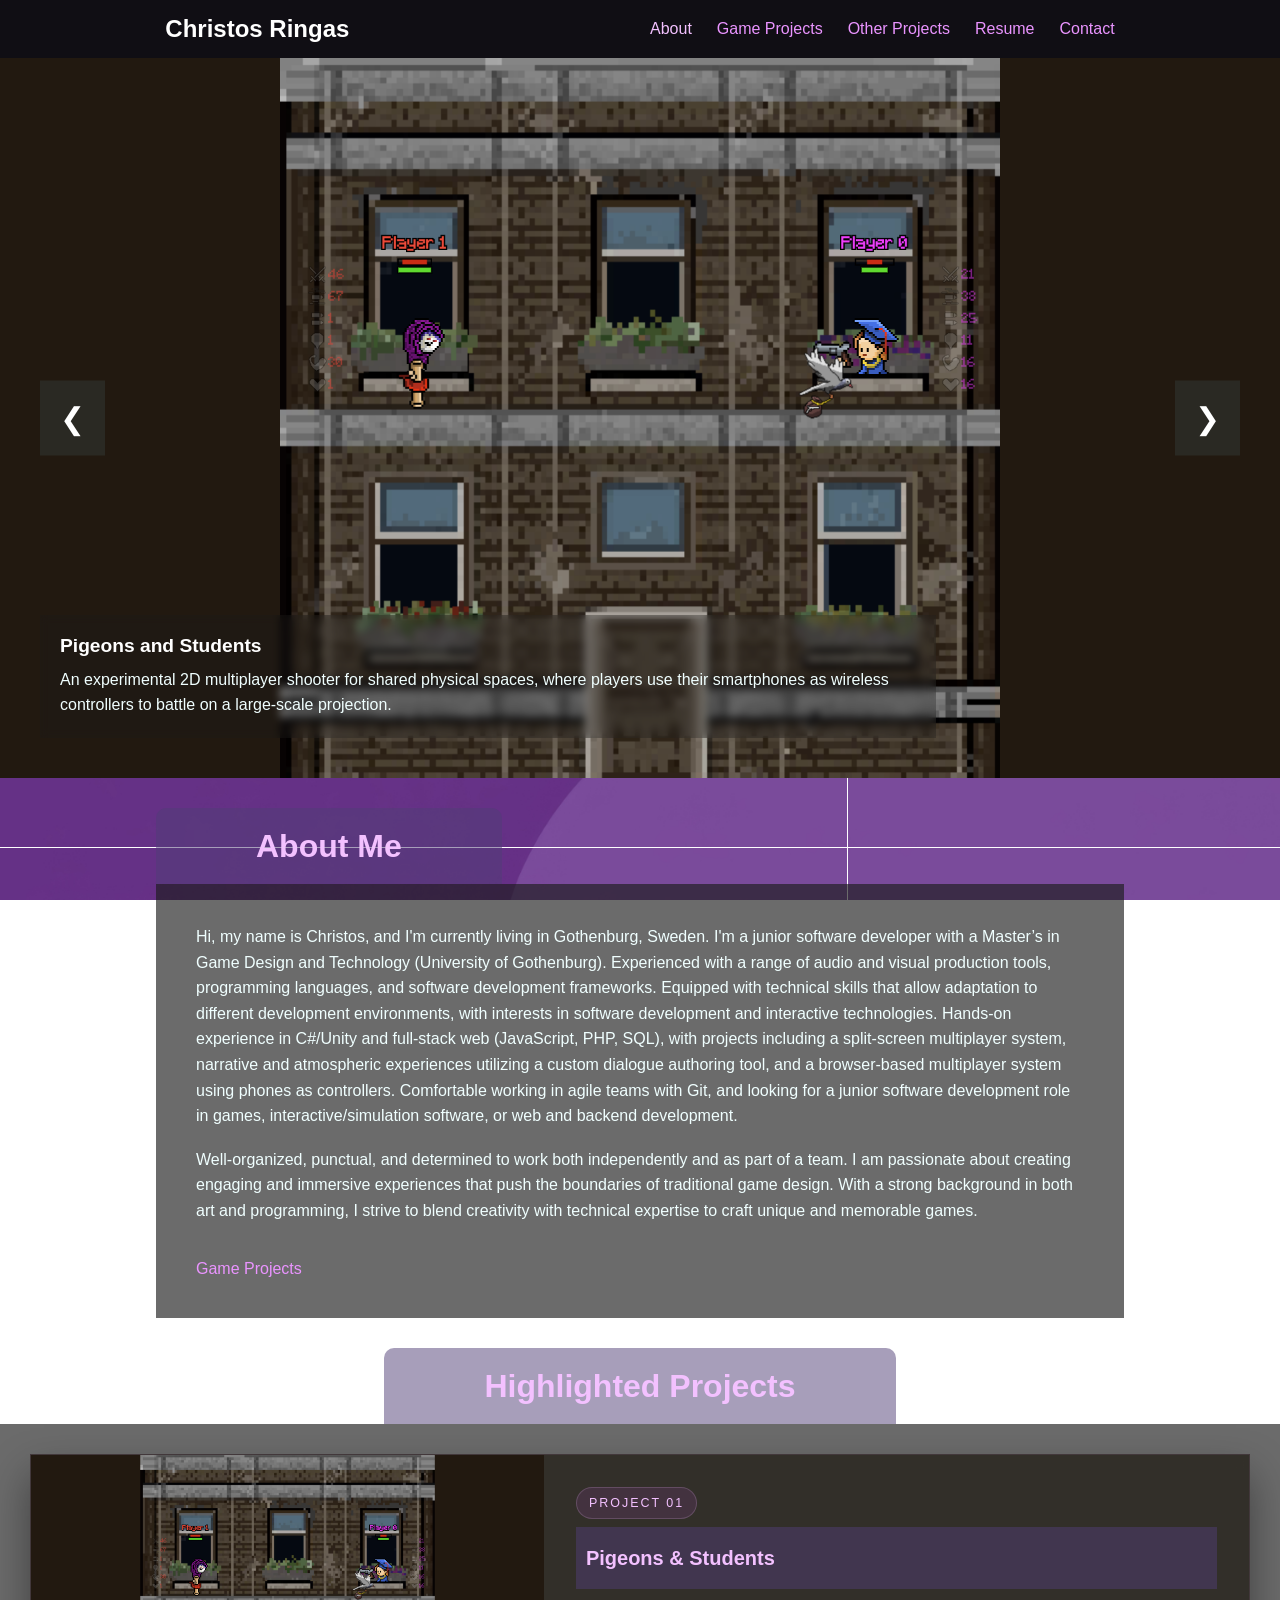
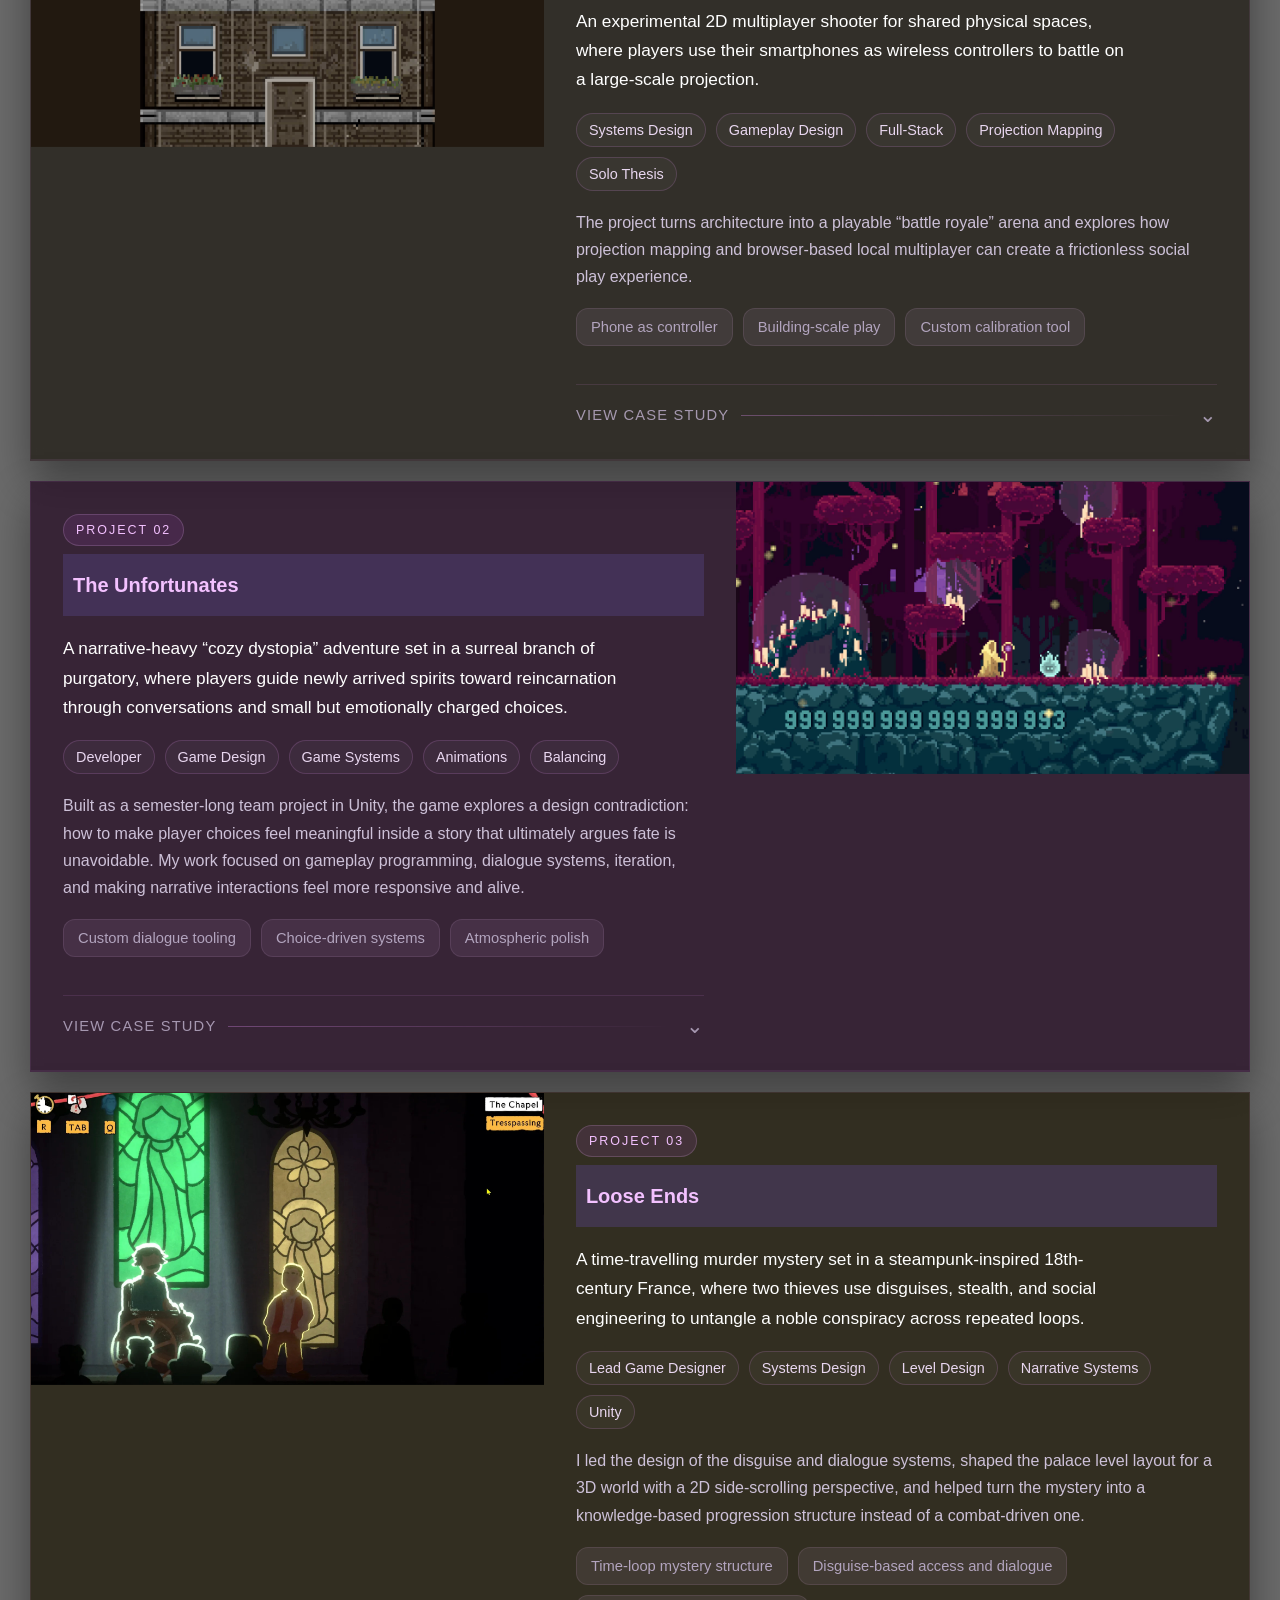
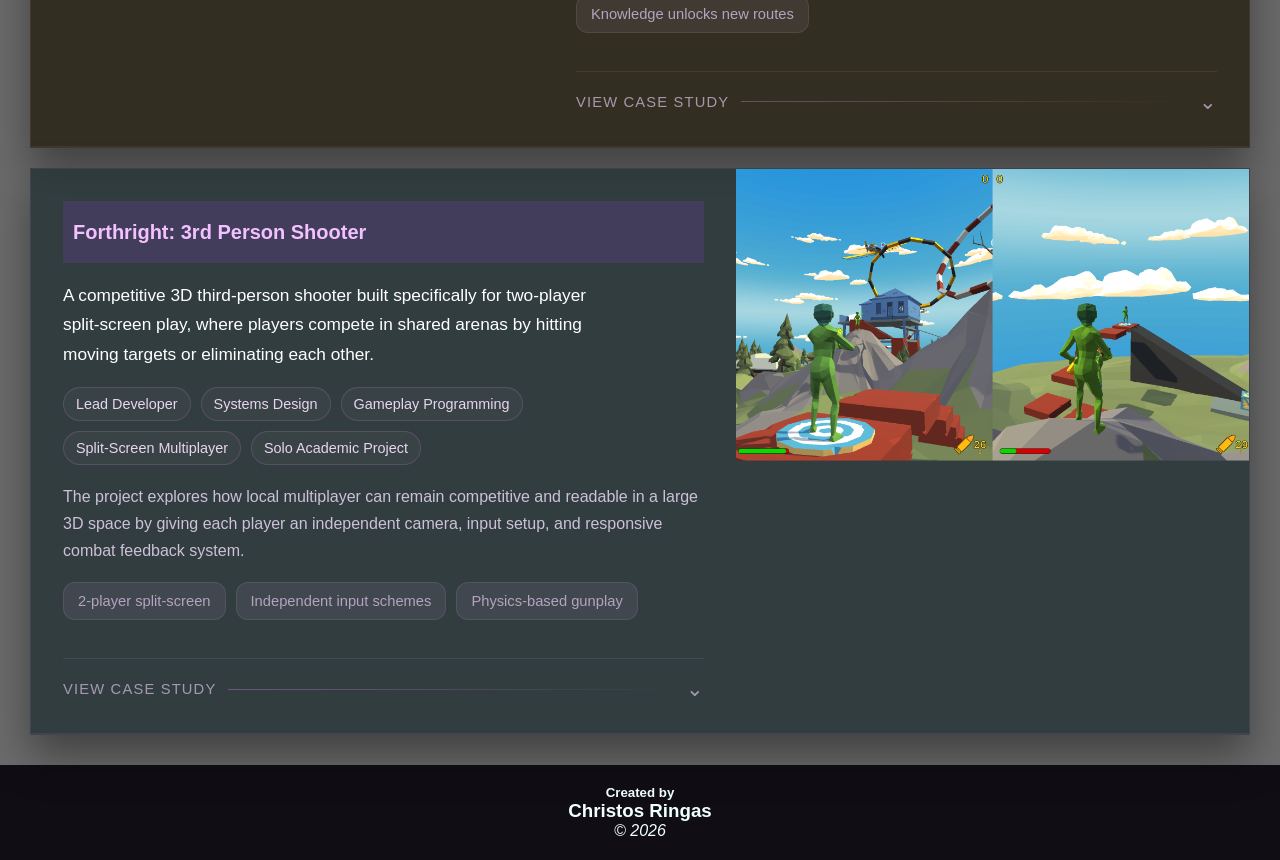
==== index.html @ 029ed082 "New CV changed profile description and added master's thesis card under game projects" ====
<!DOCTYPE html>
<html lang="en">
<head>
	<meta charset="utf-8" />
	<meta name="viewport" content="width=device-width, initial-scale=1.0">
	<title>Portfolio</title>
	<!-- <link type="text/css" rel="stylesheet" href="style/bootstrap.grid.css" />     -->
	<link type="text/css" href="style/style_stats_block.css" rel="stylesheet" />  
	<script src="https://code.jquery.com/jquery-3.2.1.min.js" integrity="sha256-hwg4gsxgFZhOsEEamdOYGBf13FyQuiTwlAQgxVSNgt4=" crossorigin="anonymous"></script>  <!-- This is an add -->
	<script src="js/slideshow.js"></script>
	<script src="js/trigger_on_scroll.js"></script> 
	<script src="js/lightbox.js"></script>
</head>

<body>
	<div class="page-container">

		<img class="background" src="images/purple-image-background-3840x2160-color-gradients-purple-design-27950.png" alt="Background Image">

		<header class="header">
			<a href="index.html"><h1 class="logo">Christos Ringas</h1> </a>

			<button class="hamburger" id="hamburger-btn">
				<span></span>
				<span></span>
				<span></span>
			</button>

			<nav class="nav" id="nav-menu">

				<a class="selected" href="index.html">About</a>

				<div class="dropdown">
					<a href="projects.html">Game Projects</a>
					<div class="dropdown-menu">
						<a href="projects.html#projects-group">Group</a>
						<a href="projects.html#projects-solo">Solo</a>
					</div>
				</div>

				<div class="dropdown">
					<a href="more-projects.html">Other Projects</a>
					<div class="dropdown-menu">
						<a href="more-projects.html#projects-3d">3D Art</a>
						<a href="more-projects.html#projects-2d">2D Art</a>
						<a href="more-projects.html#projects-other">Other</a>
					</div>
				</div>

				<a href="resume/christos_ringas_cv.pdf" download>Resume</a>
				<a href="contact.html">Contact</a>

			</nav>
		</header>

		<div class="slideshow-container" id="slideshow">
			<div class="slides">

				<div class="slide">
					<div class="slide-inner">
						<a href="#project-pigeons-and-students"><img src="images/slide_show/image_1.png"></a>
						<div class="slide-text">
							<h3>Pigeons and Students</h3>
							<p>An experimental 2D multiplayer shooter for shared physical spaces, where players use their smartphones as wireless controllers to battle on a large-scale projection.</p>
						</div>
					</div>	
				</div>

				<div class="slide">
					<div class="slide-inner">
						<a href="#project-the-unfortunates"><img src="images/slide_show/image_2.png"></a>
						<div class="slide-text">
							<h3>The Unfortunates</h3>
							<p>A narrative-heavy “cozy dystopia” adventure set in a surreal branch of purgatory, where players guide newly arrived spirits toward reincarnation through conversations and small but emotionally charged choices.</p>
						</div>
					</div>
				</div>

				<div class="slide">
					<div class="slide-inner">
						<a href="#project-loose-ends"><img src="images/slide_show/image_3.png"></a>
						<div class="slide-text">
							<h3>Loose Ends</h3>
							<p>A time-travelling murder mystery set in a steampunk-inspired 18th-century France, where two thieves use disguises, stealth, and social engineering to untangle a noble conspiracy across repeated loops.</p>
						</div>
					</div>
				</div>

				<div class="slide">
					<div class="slide-inner">
						<a href="#project-forthright"><img src="images/slide_show/image_4.png"></a>
						<div class="slide-text">
							<h3>Forthright</h3>
							<p>A competitive 3D third-person shooter built specifically for two-player split-screen play, where players compete in shared arenas by hitting moving targets or eliminating each other.</p>
						</div>
					</div>
				</div>

			</div>	

			<div class="arrows-container">
				<a class="arrows prev">❮</a>
				<a class="arrows next">❯</a>
			</div>

		</div>

	

		<!-- <main class="content">
	
		</main> -->


		<main class="projects-hero">

			<div class="content subhead reveal-up" id="m"> <h2 class="selected"> About Me </h2>		
				<div class="subcontent">	
					<p class="ins"> Hi, my name is Christos, and I'm currently living in Gothenburg, Sweden. 
						I'm a junior software developer with a Master’s in Game Design and Technology (University of Gothenburg).
						 Experienced with a range of audio and visual production tools, programming languages, and software development frameworks. 
						 Equipped with technical skills that allow adaptation to different development environments, with interests in software development and interactive technologies. 
						 Hands-on experience in C#/Unity and full-stack web (JavaScript, PHP, SQL), with projects including a split-screen 
						 multiplayer system, narrative and atmospheric experiences utilizing a custom dialogue authoring tool, 
						 and a browser-based multiplayer system using phones as controllers. Comfortable working in agile teams with Git, 
						 and looking for a junior software development role in games, interactive/simulation software, 
						 or web and backend development.   						
					</p>
						<br>
					<p class="ins"> Well-organized, punctual, and determined to work both independently and as part of a team. 
						I am passionate about creating engaging and immersive experiences that push the boundaries of traditional game design. 
						With a strong background in both art and programming, I strive to blend creativity with technical expertise to 
						craft unique and memorable games.
					<div>  
						<br><br> <a href="projects.html" > Game Projects </a>
					</div> 	
				</div>
			</div>


			<div class="subhead highlighted-projects-head reveal-up" id="hp"> <h2 class="selected"> Highlighted Projects </h2>	
				
				<div class="highlighted-project">
					<!-- Project 1 - Pigeons and Students -->
					<article id="project-pigeons-and-students" class="project-row reveal-up" tabindex="0" role="button" aria-expanded="false">
						<div class="project-main">
							<div class="project-image reveal-left">
								<img src="images/hero_page/hero_page_image_1.png" alt="Pigeons and Students gameplay projected on a building facade">
							</div>

							<div class="project-info reveal-right">
								<div class="project-header">
									<span class="project-number">Project 01</span>
									<h2>Pigeons &amp; Students</h2>
								</div>

								<p class="project-lead">
									An experimental 2D multiplayer shooter for shared physical spaces, where players use their smartphones as wireless controllers to battle on a large-scale projection.
								</p>

								<div class="project-tag-row">
									<span class="project-tag">Systems Design</span>
									<span class="project-tag">Gameplay Design</span>
									<span class="project-tag">Full-Stack</span>
									<span class="project-tag">Projection Mapping</span>
									<span class="project-tag">Solo Thesis</span>
								</div>

								<p class="project-summary">
									The project turns architecture into a playable “battle royale” arena and explores how projection mapping and browser-based local multiplayer can create a frictionless social play experience.
								</p>

								<div class="project-highlight-strip">
									<div class="highlight-pill">
										<span>Phone as controller</span>
									</div>

									<div class="highlight-pill">
										<span>Building-scale play</span>
									</div>

									<div class="highlight-pill">
										<span>Custom calibration tool</span>
									</div>
								</div>

								<div class="expand-hint" aria-hidden="true">
									<span class="expand-text">View case study</span>
									<span class="expand-line"></span>
									<span class="expand-chevron">⌄</span>
								</div>
							</div>
						</div>

						<div class="project-details reveal-up">
							<div class="project-details-grid">
								<section class="detail-panel detail-snapshot">
									<h3>Project Snapshot</h3>

									<div class="quickfacts-grid">
										<div class="fact-card"> 
										<span class="fact-icon">◉</span>
										<div>
											<h4>Role</h4>
											<p>Lead Systems &amp; Gameplay Designer, Full-Stack Developer</p>
										</div>
									</div>

									<div class="fact-card">
										<span class="fact-icon">⚙</span>
										<div>
											<h4>Tools</h4>
											<p>Vanilla JavaScript, p5.js, PHP, HTML/CSS, Aseprite</p>
										</div>
									</div>

									<div class="fact-card">
										<span class="fact-icon">◎</span>
										<div>
											<h4>Team</h4>
											<p>Solo undergraduate thesis project</p>
										</div>
									</div>

									<div class="fact-card">
										<span class="fact-icon">◷</span>
										<div>
											<h4>Duration</h4>
											<p>~6 months, completed May 2023</p>
										</div>
									</div>

									<div class="fact-card">
										<span class="fact-icon">◈</span>
										<div>
											<h4>Platform</h4>
											<p>Web-based, cross-platform browser experience</p>
										</div>
									</div>

									<div class="fact-card">
										<span class="fact-icon">▣</span>
										<div>
											<h4>Project Type</h4>
											<p>Undergraduate thesis, Ionian University</p>
										</div>
									</div>
									</div>
								</section>

								<section class="detail-panel detail-challenge">
									<h3>Design Challenge</h3>
									<p>
										The main goal was to create a local multiplayer game with almost zero setup friction. Instead of requiring dedicated controllers, installations, or complex pairing, I designed the system so players could join instantly by scanning a QR code and using their phones as controllers.
									</p>
								</section>

								<section class="detail-panel detail-contributions">
									<h3>Key Contributions</h3>

									<div class="contribution-cards">
										<div class="contribution-card">
											<h4>Real-time controller system</h4>
											<p>Built an asynchronous communication pipeline with PHP and AJAX to connect multiple mobile devices to the projected game screen.</p>
										</div>

										<div class="contribution-card">

											<h4>Gameplay and systems design</h4>
											<p>Designed the combat loop, playable classes, and the bird-based power-up and penalty delivery system.</p>
										</div>

										<div class="contribution-card">
											<h4>Projection calibration tool</h4>
											<p>Created an admin dashboard that aligned spawn points and game elements with real architectural features such as windows.</p>
										</div>
									</div>
								</section>

								<section class="detail-panel detail-gallery">
									<h3>Gallery</h3>

									<div class="card-images">
										<figure class="card-image-item">
											<img src="images/hero_page/more_images/pigeons_and_students/system_state_controller.png" alt="System state controller interface">
										</figure>

										<figure class="card-image-item">
											<img src="images/hero_page/more_images/pigeons_and_students/game_model_prototype.png" alt="Game model prototype">
										</figure>

										<figure class="card-image-item">
											<img src="images/hero_page/more_images/pigeons_and_students/general_system_flowchart.png" alt="General system flowchart">
										</figure>

										<figure class="card-image-item">
											<img src="images/hero_page/more_images/pigeons_and_students/mobile_data_transfer.png" alt="Mobile data transfer interface">
										</figure>

										<figure class="card-image-item">
											<img src="images/hero_page/more_images/pigeons_and_students/detailed_system_flowchart .png" alt="Detailed system flowchart">
										</figure>								
									</div>
								</section>

								<section class="detail-panel detail-process">
									<h3>Process &amp; Iterations</h3>

									<div class="process-steps">
										<div class="process-item">
											<h4>Why web instead of Unity</h4>
											<p>
												I chose a web-based stack to maximize accessibility and cross-device compatibility. This let players join instantly through the browser without plugins, downloads, or platform-specific setup.
											</p>
										</div>

										<div class="process-item">
											<h4>Designing for buildings</h4>
											<p>
												To make characters feel physically embedded in the projection surface, I implemented a slider-based calibration system that matched digital spawn points to real windows and facade features.
											</p>
										</div>

										<div class="process-item">
											<h4>Performance optimization</h4>
											<p>
												Testing on lower-power hardware revealed that continuous AJAX polling was too expensive. I refactored the refresh loop from frame-rate-tied updates to a throttled 100ms interval, reducing CPU load while keeping gameplay responsive.
											</p>
										</div>

										<div class="process-item">
											<h4>Platform constraint</h4>
											<p>
												During development, I had to troubleshoot iOS browser restrictions around gyroscope access, which required specific HTTPS permissions before motion controls would function reliably.
											</p>
										</div>
									</div>
								</section>

								<section class="detail-panel detail-outcome">
									<h3>Outcome</h3>
									<p>
										The project was showcased at the 16th Audiovisual Arts Festival in 2023 and tested in a public Game Hub setting. The strongest result was how naturally people understood the QR-code-to-controller flow and how intuitive the gyroscope aiming felt, especially for non-gamers.
									</p>

									<p class="detail-note">
										Public user testing supported the overall playability and usability of the experience, but for portfolio purposes the most important takeaway is that the concept worked successfully in a real exhibition environment.
									</p>
								</section>

								<section class="detail-panel detail-next">
									<h3>Reflection</h3>
									<p>
										This project taught me how to design a game across both digital and physical space, balancing systems design, technical implementation, and public installation constraints. If I continue it, I would automate QR generation from the server IP and add active disconnect handling so player slots free up immediately when a browser closes.
									</p>
								</section>

								<section class="detail-panel detail-links">
									<h3>Links</h3>
									<div class="project-link-row">
										<a href="https://github.com/ChristosRiggas/Pigeons-and-Students" target="_blank" rel="noopener noreferrer" class="project-link-btn">
											<span>GitHub Repository</span>
											<span>↗</span>
										</a>
																
									</div>
								</section>
							</div>

							<div class="project-details-close-wrap">
								<button class="expand-hint project-close-btn" type="button">
									<span class="expand-text">Close case study</span>
									<span class="expand-line"></span>
									<span class="expand-chevron">⌃</span>
								</button>
							</div>
						</div>
					</article>

					<!-- Project 2 - The Unfortunates -->
					<article id="project-the-unfortunates" class="project-row reveal-up reverse" tabindex="0" role="button" aria-expanded="false">
						<div class="project-main">
							<div class="project-image reveal-left">
								<img src="images/hero_page/hero_page_image_2.png" alt="The Unfortunates gameplay scene showing the floating island and dialogue interaction">
							</div>

							<div class="project-info reveal-left">
								<div class="project-header">
									<span class="project-number">Project 02</span>
									<h2>The Unfortunates</h2>
								</div>

								<p class="project-lead">
									A narrative-heavy “cozy dystopia” adventure set in a surreal branch of purgatory, where players guide newly arrived spirits toward reincarnation through conversations and small but emotionally charged choices.
								</p>

								<div class="project-tag-row">
									<span class="project-tag">Developer</span>
									<span class="project-tag">Game Design</span>
									<span class="project-tag">Game Systems</span>
									<span class="project-tag">Animations</span>
									<span class="project-tag">Balancing</span>
								</div>

								<p class="project-summary">
									Built as a semester-long team project in Unity, the game explores a design contradiction: how to make player choices feel meaningful inside a story that ultimately argues fate is unavoidable. My work focused on gameplay programming, dialogue systems, iteration, and making narrative interactions feel more responsive and alive. 
								</p>

								<div class="project-highlight-strip">
									<div class="highlight-pill">
										<span>Custom dialogue tooling</span>
									</div>

									<div class="highlight-pill">
										<span>Choice-driven systems</span>
									</div>

									<div class="highlight-pill">
										<span>Atmospheric polish</span>
									</div>
								</div>

								<div class="expand-hint" aria-hidden="true">
									<span class="expand-text">View case study</span>
									<span class="expand-line"></span>
									<span class="expand-chevron">⌄</span>
								</div>
							</div>
						</div>

						<div class="project-details reveal-up">
							<div class="project-details-grid">
								<section class="detail-panel detail-snapshot">
									<h3>Project Snapshot</h3>

									<div class="quickfacts-grid">
										<div class="fact-card">
											<span class="fact-icon">◉</span>
											<div>
												<h4>Role</h4>
												<p>Gameplay Programmer &amp; Systems Designer</p>
											</div>
										</div>

										<div class="fact-card">
											<span class="fact-icon">⚙</span>
											<div>
												<h4>Tools</h4>
												<p>Unity (C#), GraphView, Git/GitHub, Trello, Aseprite, bfxr.net</p>
											</div>
										</div>

										<div class="fact-card">
											<span class="fact-icon">◎</span>
											<div>
												<h4>Team</h4>
												<p>6-person university team</p>
											</div>
										</div>

										<div class="fact-card">
											<span class="fact-icon">◷</span>
											<div>
												<h4>Duration</h4>
												<p>Semester-long project, completed Nov 2025</p>
											</div>
										</div>

										<div class="fact-card">
											<span class="fact-icon">◈</span>
											<div>
												<h4>Platform</h4>
												<p>Windows &amp; Mac</p>
											</div>
										</div>

										<div class="fact-card">
											<span class="fact-icon">▣</span>
											<div>
												<h4>Project Type</h4>
												<p>Collaborative university project, agile development</p>
											</div>
										</div>
									</div>
								</section>

								<section class="detail-panel detail-challenge">
									<h3>Design Challenge</h3>
									<p>
										The core challenge was balancing player agency with a deliberately nihilistic narrative. We wanted conversations and judgments to feel emotionally significant even when the larger story suggests that none of the player’s decisions can truly escape fate.
									</p>
								</section>

								<section class="detail-panel detail-contributions">
									<h3>My Contributions</h3>

									<div class="contribution-cards">
										<div class="contribution-card">
											<h4>Developer</h4>
											<p>
												Implemented gameplay systems in Unity, including 2D platforming movement, parallax effects, environmental interactions, and event-based dialogue actions that connected narrative beats to in-game behavior. 
											</p>
										</div>

										<div class="contribution-card">
											<h4>Game Design</h4>
											<p>
												Helped shape a “cozy dystopia” experience where relaxed traversal and melancholic storytelling reinforce each other, with choices designed to provoke reflection rather than branch into radically different outcomes. 
											</p>
										</div>

										<div class="contribution-card">
											<h4>Game Systems</h4>
											<p>
												Co-developed the dialogue system and the end-game statistics system, giving the player feedback on their choices and strengthening the sense that their actions had emotional and thematic weight. 
											</p>
										</div>

										<div class="contribution-card">
											<h4>Animations</h4>
											<p>
												Worked on polish and motion feedback, including changes that made environmental props and interactions feel intentional and atmospheric rather than static or bug-like to players. 
											</p>
										</div>

										<div class="contribution-card">
											<h4>Balancing</h4>
											<p>
												Used playtesting feedback to adjust pacing, interaction variety, and the rhythm of dialogue events so the experience stayed emotionally engaging instead of repetitive or overly predictable. 
											</p>
										</div>
									</div>
								</section>

								<section class="detail-panel detail-gallery">
									<h3>Gallery</h3>

									<div class="card-images">
										<figure class="card-image-item">
											<img src="images/hero_page/more_images/the_unfortunates/the_unfortunates_1.png" alt="The Unfortunates gameplay scene showing the floating island and dialogue interaction">
										</figure>

										<figure class="card-image-item">
											<img src="images/hero_page/more_images/the_unfortunates/the_unfortunates_2.png" alt="Dialogue scene from The Unfortunates showing a character portrait and branching text">
										</figure>
									</div>
								</section>

								<section class="detail-panel detail-process">
									<h3>Process &amp; Iteration</h3>

									<div class="process-steps">
										<div class="process-item">
											<h4>Concept development</h4>
											<p>
												The team used a modified brainwriting approach to quickly generate ideas around the contradictory theme “Cozy Dystopia,” which helped establish the project pillars of cozy gameplay and a dystopian story. 
											</p>
										</div>

										<div class="process-item">
											<h4>Narrative shift</h4>
											<p>
												The original bureaucratic office setting evolved into an ethereal floating-island purgatory, which better supported both the surreal tone and more expressive level design.
											</p>
										</div>

										<div class="process-item">
											<h4>Dialogue tooling</h4>
											<p>
												To support branching conversations efficiently, I worked with a custom GraphView-based dialogue tool that allowed the team to author text while also triggering gameplay-specific events such as hugs and other scripted moments.
											</p>
										</div>

										<div class="process-item">
											<h4>Breaking predictability</h4>
											<p>
												After feedback suggested that the dialogue loop became too formulaic, we introduced “break-the-formula” moments and special event commands to make interactions feel more intimate, surprising, and memorable. 
											</p>
										</div>

										<div class="process-item">
											<h4>Player readability</h4>
											<p>
												Early testers misread some visual elements, such as judgment hooks, as bugs. Instead of removing them, we added motion and polish so they felt atmospheric and intentional inside the world. 
											</p>
										</div>

										<div class="process-item">
											<h4>Game feel and polish</h4>
											<p>
												We refined simple mechanics with audiovisual feedback, including reactions for landing and environmental ambience, to make the space feel responsive despite the small scope of the interaction model. 
											</p>
										</div>
									</div>
								</section>

								<section class="detail-panel detail-outcome">
									<h3>Outcome</h3>
									<p>
										The Unfortunates succeeded as a polished small-scope narrative game and received a strong immersion rating in the final evaluation. Players described the experience as cozy, dark, mysterious, philosophical, and emotionally engaging, which aligned closely with the intended tone. 
									</p>

									<p class="detail-note">
										One of the most useful design takeaways was that the statistics screen helped give 
										retrospective meaning to player choices, especially in a 
										game where the narrative intentionally limits direct agency.
										What this decomonstates is the importance of version control and iteration in a shared codebase, 
										as the statistics system was one 
										of the last features added but had a significant impact on player perception.
									</p>
								</section>

								<section class="detail-panel detail-next">
									<h3>Reflection</h3>
									<p>
										This project taught me how much “polish” shapes player perception, 
										especially in a dialogue-driven game with relatively simple mechanics. 
										I grasped the importance of maintining an interactive system while working withing a 
										shared codebase and how to balance the need for iteration with the need for stability based on feedback.
										I also learned how useful custom tools can be when they help narrative design, 
										implementation, and iteration happen in the same workflow. 
									</p>

									<p>
										If I continued the project, I would expand the reincarnation outcomes with more visible transformation feedback so players could see the consequence of each spirit’s final fate more directly. 
									</p>
								</section>

								<section class="detail-panel detail-links">
									<h3>Links</h3>
									<div class="project-link-row">
										<a href="https://birklerviks.itch.io/the-unfortunates" target="_blank" rel="noopener noreferrer" class="project-link-btn">
											<span>Game Page</span>
											<span>↗</span>
										</a>

										<a href="reports/the_unfortunates_report.pdf" target="_blank" rel="noopener noreferrer" class="project-link-btn">
											<span>Development Report</span>
											<span>↗</span>
										</a>
									</div>
								</section>
							</div>

							<div class="project-details-close-wrap">
								<button class="expand-hint project-close-btn" type="button">
									<span class="expand-text">Close case study</span>
									<span class="expand-line"></span>
									<span class="expand-chevron">⌃</span>
								</button>
							</div>
						</div>
					</article>

					<!-- Project 3 - Loose Ends -->
					<article id="project-loose-ends" class="project-row reveal-up" tabindex="0" role="button" aria-expanded="false">
						<div class="project-main">
							<div class="project-image reveal-right">
								<img src="images/hero_page/hero_page_image_3.png" alt="Loose Ends gameplay screenshot showing the palace environment and stealth mystery atmosphere">
							</div>

							<div class="project-info reveal-right">
								<div class="project-header">
									<span class="project-number">Project 03</span>
									<h2>Loose Ends</h2>
								</div>

								<p class="project-lead">
									A time-travelling murder mystery set in a steampunk-inspired 18th-century France, where two thieves use disguises, stealth, and social engineering to untangle a noble conspiracy across repeated loops.
								</p>

								<div class="project-tag-row">
									<span class="project-tag">Lead Game Designer</span>
									<span class="project-tag">Systems Design</span>
									<span class="project-tag">Level Design</span>
									<span class="project-tag">Narrative Systems</span>
									<span class="project-tag">Unity</span>
								</div>

								<p class="project-summary">
									I led the design of the disguise and dialogue systems, shaped the palace level layout for a 3D world with a 2D side-scrolling perspective, and helped turn the mystery into a knowledge-based progression structure instead of a combat-driven one.
								</p>

								<div class="project-highlight-strip">
									<div class="highlight-pill">
										<span>Time-loop mystery structure</span>
									</div>

									<div class="highlight-pill">
										<span>Disguise-based access and dialogue</span>
									</div>

									<div class="highlight-pill">
										<span>Knowledge unlocks new routes</span>
									</div>
								</div>

								<div class="expand-hint" aria-hidden="true">
									<span class="expand-text">View case study</span>
									<span class="expand-line"></span>
									<span class="expand-chevron">⌄</span>
								</div>
							</div>
						</div>

						<div class="project-details reveal-up">
							<div class="project-details-grid">
								<section class="detail-panel detail-snapshot">
									<h3>Project Snapshot</h3>
									<div class="quickfacts-grid">
											<div class="fact-card">
												<span class="fact-icon">◉</span>
												<div>
													<h4>Role</h4>
													<p>Lead Game Designer, Systems Designer (Disguise & Dialogue), Level Designer</p>
												</div>
											</div>

											<div class="fact-card">
												<span class="fact-icon">⚙</span>
												<div>
													<h4>Tools</h4>
													<p>Unity (C#), Miro, Git, GitHub, Krita</p>
												</div>
											</div>

											<div class="fact-card">
												<span class="fact-icon">◎</span>
												<div>
													<h4>Team</h4>
													<p>6-person university team</p>
												</div>
											</div>

											<div class="fact-card">
												<span class="fact-icon">◷</span>
												<div>
													<h4>Duration</h4>
													<p>Half semester (Nov-Jan 2026), completed Jan 2026</p>
												</div>
											</div>

											<div class="fact-card">
												<span class="fact-icon">◈</span>
												<div>
													<h4>Platform</h4>
													<p>Windows</p>
												</div>
											</div>

											<div class="fact-card">
												<span class="fact-icon">▣</span>
												<div>
													<h4>Project Type</h4>
													<p>Course project for “Interactive and linear storytelling with digital media”</p>
												</div>
											</div>
									</div>
								</section>

								<section class="detail-panel">
									<h3>Design Challenge</h3>
									<p>
										The main challenge was balancing player freedom inside a time loop with a mystery that still felt coherent and readable. We wanted progression to come from information, timing, and social manipulation rather than combat skill or reflex-heavy play.
									</p>
								</section>

								<section class="detail-panel">
									<h3>My Contributions</h3>
									<div class="contribution-cards">
										<div class="contribution-card">
											<h4>Disguise System</h4>
											<p>I designed and implemented the core identity-switching mechanic, where taking an NPC’s role changed dialogue options and access to restricted spaces.</p>
										</div>
										<div class="contribution-card">
											<h4>Dialogue Logic</h4>
											<p>I built a keyword-based dialogue structure where players unlocked topics through eavesdropping, letters, and discoveries across loops.</p>
										</div>
										<div class="contribution-card">
											<h4>Level Design</h4>
											<p>I designed the palace layout around a 3D world with a 2D side-scrolling view, using class-divided routes like service passages, vents, and hidden lower-status areas.</p>
										</div>
									</div>
								</section>

								<section class="detail-panel detail-process">
									<h3>Process and Iteration</h3>
									<div class="process-steps">
										<div class="process-item">
											<h4>Disguise as key-and-lock logic</h4>
											<p>I structured disguises as the main progression layer, so identities acted like social keys that opened conversations, rooms, and clues.</p>
										</div>
										<div class="process-item">
											<h4>Conspiracy board</h4>
											<p>I helped shape a persistent evidence board that linked documents, overheard facts, and discovered relationships to reduce confusion between loops.</p>
										</div>
										<div class="process-item">
											<h4>Quest redesign</h4>
											<p>I pushed an assassination-focused revenge path into sabotage and humiliation, which made the story more thematic and supported stealth-driven play.</p>
										</div>
										<div class="process-item">
											<h4>Environment storytelling</h4>
											<p>I designed spaces like the Guest Room and Jeweler’s Room to support the Ring Heist quest with multiple approaches, stealth routes, and class-based contrast.</p>
										</div>
									</div>
								</section>

								<section class="detail-panel detail-gallery">
									<h3>Gallery</h3>

									<div class="card-images">
										<figure class="card-image-item">
											<img src="images/hero_page/more_images/loose_ends/loose_ends_2.png" alt="Loose Ends gameplay scene showing the floating island and dialogue interaction">
										</figure>

										<figure class="card-image-item">
											<img src="images/hero_page/more_images/loose_ends/loose_ends_3.png" alt="Dialogue scene from Loose Ends showing a character portrait and branching text">
										</figure>

										<figure class="card-image-item">
											<img src="images/hero_page/more_images/loose_ends/loose_ends_4.png" alt="Level design screenshot from Loose Ends showing the palace layout">
										</figure>

										<figure class="card-image-item card-video-item no-image-lightbox">
											<button
												class="gallery-video-trigger"
												type="button"
												data-video-src="videos/loose_ends/gameplay.mp4"
												aria-label="Play Loose Ends video in fullscreen"
											>
												<img class="no-image-lightbox" src="videos/loose_ends/gameplay_thumb.png" alt="Video thumbnail for Loose Ends gameplay trailer">
												<span class="video-play-badge">▶</span>
											</button>
										</figure>
									</div>
								</section>

								<section class="detail-panel">
									<h3>Outcome</h3>
									<p>
										The project proved that a complex narrative web could still feel playable when information was treated as progression. The strongest result was the “aha” moment when players reused knowledge from one loop to bypass or shortcut challenges in the next.
									</p>
								</section>

								<section class="detail-panel">
									<h3>Reflection</h3>
									<p>
										Playtesting showed that some narrative beats were too easy to physically reach before players understood their meaning, which created confusion. That taught me to gate critical path understanding through knowledge, not only through space, sequence, or item pickup.
									</p>
								</section>

								<section class="detail-panel">
									<h3>Next Improvement</h3>
									<p>
										I would improve failure feedback with a clearer “time-up” UI and more contextual guidance from the partner character, so players better understand why a loop failed and where to investigate next.
									</p>
								</section>

								<section class="detail-panel detail-links">
									<h3>Links</h3>
									<div class="project-link-row">
										<a class="project-link-btn" href="https://kyleagius.itch.io/loose-ends" target="_blank" rel="noopener noreferrer">
											<span>Project Page</span>
											<span>↗</span>
										</a>
										<a class="project-link-btn" href="https://github.com/SuvrangshuBarua/DIT468" target="_blank" rel="noopener noreferrer">
											<span>GitHub Repository</span>
											<span>↗</span>
										</a>
									</div>
								</section>
						
							</div>

							<div class="project-details-close-wrap">
								<button class="expand-hint project-close-btn" type="button">
									<span class="expand-text">Close case study</span>
									<span class="expand-line"></span>
									<span class="expand-chevron">⌃</span>
								</button>
							</div>

						</div>
					</article>	

					<!-- Project 4 - Forthright -->
					<article id="project-forthright" class="project-row reverse reveal-up" tabindex="0" role="button" aria-expanded="false">
						<div class="project-main">
							<div class="project-image reveal-left">
								<img src="images/hero_page/hero_page_image_4.png" alt="Forthright split-screen third-person shooter gameplay showing two players in a shared arena">
							</div>

							<div class="project-info reveal-left">
								<div class="project-header">
									<!-- <span class="project-number">Project 04</span> -->
									<h2>Forthright: 3rd Person Shooter</h2>
								</div>

								<p class="project-lead">
									A competitive 3D third-person shooter built specifically for two-player split-screen play, where players compete in shared arenas by hitting moving targets or eliminating each other.
								</p>

								<div class="project-tag-row">
									<span class="project-tag">Lead Developer</span>
									<span class="project-tag">Systems Design</span>
									<span class="project-tag">Gameplay Programming</span>
									<span class="project-tag">Split-Screen Multiplayer</span>
									<span class="project-tag">Solo Academic Project</span>
								</div>

								<p class="project-summary">
									The project explores how local multiplayer can remain competitive and readable in a large 3D space by giving each player an independent camera, input setup, and responsive combat feedback system.
								</p>

								<div class="project-highlight-strip">
									<div class="highlight-pill">
										<span>2-player split-screen</span>
									</div>

									<div class="highlight-pill">
										<span>Independent input schemes</span>
									</div>

									<div class="highlight-pill">
										<span>Physics-based gunplay</span>
									</div>
								</div>

								<div class="expand-hint" aria-hidden="true">
									<span class="expand-text">View case study</span>
									<span class="expand-line"></span>
									<span class="expand-chevron">⌄</span>
								</div>
							</div>
						</div>

						<div class="project-details reveal-up">
							<div class="project-details-grid">
								<section class="detail-panel detail-snapshot">
									<h3>Project Snapshot</h3>

									<div class="quickfacts-grid">
										<div class="fact-card">
											<span class="fact-icon">◉</span>
											<div>
												<h4>Role</h4>
												<p>Lead Developer, Systems &amp; Gameplay Programmer</p>
											</div>
										</div>

										<div class="fact-card">
											<span class="fact-icon">⚙</span>
											<div>
												<h4>Tools</h4>
												<p>Unity (C#), Input System, Cinemachine, Animation Rigging</p>
											</div>
										</div>

										<div class="fact-card">
											<span class="fact-icon">◎</span>
											<div>
												<h4>Team</h4>
												<p>Solo academic project</p>
											</div>
										</div>

										<div class="fact-card">
											<span class="fact-icon">◷</span>
											<div>
												<h4>Duration</h4>
												<p>Academic semester</p>
											</div>
										</div>

										<div class="fact-card">
											<span class="fact-icon">◈</span>
											<div>
												<h4>Platform</h4>
												<p>Windows</p>
											</div>
										</div>

										<div class="fact-card">
											<span class="fact-icon">▣</span>
											<div>
												<h4>Project Type</h4>
												<p>Academic game prototype, Ionian University</p>
											</div>
										</div>
									</div>
								</section>

								<section class="detail-panel detail-gallery">
									<h3>Gallery</h3>

									<div class="card-images">
										<figure class="card-image-item card-video-item no-image-lightbox">
											<button
												class="gallery-video-trigger"
												type="button"
												data-video-src="videos/forthright/gameplay.mp4"
												aria-label="Play Forthright video in fullscreen"
											>
												<img class="no-image-lightbox" src="videos/forthright/gameplay_thumb.png" alt="Video thumbnail for Forthright gameplay trailer">
												<span class="video-play-badge">▶</span>
											</button>
										</figure>
									</div>
								</section>

								<section class="detail-panel detail-challenge">
									<h3>Design Challenge</h3>
									<p>
										The core challenge was to create a frictionless local multiplayer shooter where two players could share the same physical space without being limited by a single camera. I focused on making split-screen play feel independent, readable, and mechanically fair even when both players moved far apart inside a large 3D environment.
									</p>
								</section>

								<section class="detail-panel detail-contributions">
									<h3>Key Contributions</h3>

									<div class="contribution-cards">
										<div class="contribution-card">
											<h4>Input architecture</h4>
											<p>Implemented Unity’s New Input System so two players could play simultaneously with different control schemes, supporting keyboard and mouse for one player and gamepad input for the other.</p>
										</div>

										<div class="contribution-card">
											<h4>Gameplay systems</h4>
											<p>Built the core locomotion, jumping, shooting, scoring, and ragdoll death systems, forming the playable combat loop for both Practice and Versus modes.</p>
										</div>

										<div class="contribution-card">
											<h4>Technical animation and UI</h4>
											<p>Used Animation Rigging to align weapon aiming with live camera direction and designed split-screen UI that kept health, ammo, and score readable inside reduced viewports.</p>
										</div>
									</div>
								</section>

								<section class="detail-panel detail-process">
									<h3>Process &amp; Decisions</h3>

									<div class="process-steps">
										<div class="process-item">
											<h4>Designing for duplicate player prefabs</h4>
											<p>
												I structured the player as a reusable prefab that could run correctly in duplicate, making sure cameras, weapons, animations, and player-specific systems stayed isolated and did not interfere with each other during split-screen play.
											</p>
										</div>

										<div class="process-item">
											<h4>Improving game feel through feedback</h4>
											<p>
												To make shooting feel more physical and responsive, I combined projectile drop behavior with Cinemachine Impulse recoil, giving each shot more weight than a simple flat hit-scan implementation.
											</p>
										</div>

										<div class="process-item">
											<h4>Solving jump and wall-sticking issues</h4>
											<p>
												Early tests revealed that a basic ground-check allowed players to stick to walls and repeatedly jump. I fixed this by introducing wall-detection timing that blocked jump resets when the player was pressed against a vertical surface.
											</p>
										</div>

										<div class="process-item">
											<h4>Adapting UI for split-screen constraints</h4>
											<p>
												Since each player only sees part of the screen, I reworked standard HUD placement and scaling so crosshairs, ammo counters, health, and score remained legible without cluttering the reduced camera space.
											</p>
										</div>
									</div>
								</section>

								<section class="detail-panel detail-outcome">
									<h3>Outcome</h3>
									<p>
										The final prototype successfully integrated several Unity subsystems into a fully playable split-screen shooter. The strongest results were the flexible input handling, the independent camera setup, and the professional feel added by animation rigging and recoil feedback.
									</p>

									<p class="detail-note">
										The project also clarified a next design step: while the technical foundation works well, long-term engagement would benefit from more depth through class variation, new weapons, and richer multiplayer game modes.
									</p>
								</section>

								<section class="detail-panel detail-next">
									<h3>Reflection</h3>
									<p>
										This project strengthened my understanding of split-screen architecture, multi-camera rendering, and local multiplayer input management in Unity. It also pushed me to solve practical issues that only appear when multiple fully featured player systems are running at once, especially around cameras, animation, and audio listeners.
									</p>
								</section>

								<section class="detail-panel detail-links">
									<h3>Links</h3>
									<div class="project-link-row">
										<a href="https://github.com/ChristosRiggas/forthright-3rd_person_shooter" target="_blank" rel="noopener noreferrer" class="project-link-btn">
											<span>GitHub Repository</span>
											<span>↗</span>
										</a>
									</div>
								</section>
							</div>

							<div class="project-details-close-wrap">
								<button class="expand-hint project-close-btn" type="button">
									<span class="expand-text">Close case study</span>
									<span class="expand-line"></span>
									<span class="expand-chevron">⌃</span>
								</button>
							</div>
						</div>
					</article>

				</div>

		</main>
		
		<footer class="footer">  
			<div class="down-page">
				<h5 class="creator">Created by</h5>
				<h3>Christos Ringas</h3>
				<em>© 2026</em> 		
			</div> 
		</footer>

		<!-- </div>	 -->

		<!-- <div id="anchor">
			<a href="#top"><img id="anchor_img" src="images/arrow.png" alt="Back to top"/></a>
		</div> -->

	</div>

	<div class="image-lightbox" id="imageLightbox" aria-hidden="true">
		<button class="lightbox-close" id="lightboxClose" aria-label="Close image viewer">×</button>
		<img class="lightbox-image" id="lightboxImage" src="" alt="">
	</div>

	<div class="media-lightbox" id="mediaLightbox" aria-hidden="true">
		<button class="lightbox-close" id="mediaLightboxClose" type="button" aria-label="Close media viewer">×</button>	
		<div class="media-lightbox-content" id="mediaLightboxContent"></div>
	</div>

</body>
</html>
---- style/style_stats_block.css ----
/* =========================
   RESET / GLOBAL
========================= */
* {
    margin: 0;
    padding: 0;
    box-sizing: border-box;
}

html {
    margin: 0;
    padding: 0;
    overflow-x: clip;
    min-height: 100%;
    overflow-x: hidden;
}

/* body {
    margin: 0;
    padding: 0;
    min-height: 100vh;
} */

body {
    font-family: Arial, sans-serif;
    color: azure;
    margin: 0;
    padding: 0;
    width: 100%;
    max-width: 100%;
    /* overflow-x: hidden; */
}

p {
    line-height: 1.6;
    color: azure;
}

li,
span {
    color: rgb(178, 164, 190);
}

h2 {
    color: #9c44b3;
}

a {
    text-decoration: none;
    color: #ea94ff;
}

a:hover {
    text-decoration: none;
    color: #9c44b3;
}

/* =========================
   BACKGROUND
========================= */
.background {
    position: fixed;
    top: 0;
    left: 0;
    width: 100vw;
    height: 100vh;
    object-fit: cover;
    z-index: -1;
}

/* =========================
   LAYOUT
========================= */
.page-container {
    min-height: 100vh;
    background-color: #412d4100;
    padding-top: 58px;
    display: flex;
    flex-direction: column;
}

.content {
    width: 100%;
    max-width: 1000px;
    margin: 0 auto 50px auto;
    padding: 0 16px;
}

.subhead h2 {
    font-size: 2rem;
    color: #f3c1ff;
    padding: 20px 100px;
    background-color: #503f7780;
    display: inline;
    border-radius: 10px 10px 0 0;
}

.subcontent {
    padding: 40px;
    background-color: #1c1c1ca6;
    margin-top: 19px;
    margin-bottom: 20px;
}

/* =========================
   HEADER / NAV
========================= */
.header {
    display: flex;
    justify-content: space-around;
    align-items: center;
    padding: 15px 15px;
    background-color: #100e14;
    position: fixed;
    top: 0;
    left: 0;
    width: 100%;
    z-index: 1000;
}

.logo {
    font-size: 24px;
    color: rgb(255, 255, 255);
}

.nav {
    display: flex;
    gap: 25px;
}

.nav a {
    text-decoration: none;
}

.nav a:hover {
    color: #9c44b3;
}

.selected {
    color: #f3c1ff;
}

/* Hamburger */
.hamburger {
    display: none;
    flex-direction: column;
    background: none;
    border: none;
    cursor: pointer;
    padding: 10px;
    padding-right: 0;
    gap: 5px;
    margin-right: 0px;
}

.hamburger span {
    width: 40px;
    height: 8px;
    background-color: #ea94ff;
    border-radius: 2px;
    transition: all 0.3s ease;
}

.hamburger.active span:nth-child(1) {
    transform: rotate(45deg) translate(10px, 10px);
}

.hamburger.active span:nth-child(2) {
    opacity: 0;
}

.hamburger.active span:nth-child(3) {
    transform: rotate(-45deg) translate(8px, -8px);
}

/* Dropdown */
.dropdown {
    position: relative;
}

.dropdown-menu {
    display: none;
    position: absolute;
    top: 100%;
    left: 0;
    background: rgb(0, 0, 0);
    /* border: 2px solid #f3c1ff; */
    min-width: 110px;
    z-index: 1000;
    padding-top: 20px;
}

.dropdown-menu a {
    display: block;
    padding: 10px;
    color: #f3c1ff;
    text-align: center;
}

.dropdown-menu a:hover {
    background: #f3c1ff;
    color: #9c44b3;
}

.dropdown:hover .dropdown-menu {
    display: block;
}

/* =========================
   SLIDESHOW
========================= */
/* .slideshow-container {
    overflow: hidden;
    position: relative;
    margin: auto;
    transform: scale(1.04);
    transition: opacity 1s ease, transform 1s ease;
    background: #100e14e6;
}  */

.slideshow-container {
    overflow: hidden;
    position: relative;
    margin: auto;
    transition: opacity 1s ease, transform 1s ease;
    background: #100e14e6;
    transform: none;
    width: 100%;
    max-width: 100%;
}

.slideshow-container.loaded .slide img {
    transform: scale(1);
}

.slideshow-container.loaded .slide-text {
    transform: scale(1);
    opacity: 1;
}

.slide-inner {
    max-width: 100%;
    position: relative;
    display: inline-block;
}

.slides {
    display: flex;
    max-width: 100%;
    will-change: transform;
    transition: transform 5s ease;
    box-sizing: border-box;
}

.slide {
    max-width: 100%;
    flex: 0 0 100%;
    position: relative;
    display: flex;
    justify-content: center;
    align-items: center;
    overflow: hidden;
    backface-visibility: hidden;
    box-sizing: border-box;
}

.slide img {
    width: 100%;
    height: auto;
    max-width: 100%;
    max-height: 80vh;
    display: block;
    transform: scale(1.05);
    transition: transform 2.4s ease-in-out, opacity 0.8s ease;
    opacity: 1;
}

.slide.active img {
    transform: scale(1);
}

.slide-text {
    position: absolute;
    bottom: 40px;
    left: 40px;
    color: white;
    background: #1c1c1c4c;
    padding: 20px;
    backdrop-filter: blur(4px);
    max-width: 70%;
    transform: scale(0.95);
    transition: transform 2s ease-in-out, opacity 0.8s ease;
    opacity: 0;
}

.slide-text h3 {
    margin-bottom: 10px;
    font-size: 1.2rem;
}

.prev,
.next {
    cursor: pointer;
    position: absolute;
    top: 50%;
    transform: translateY(-50%);
    padding: 20px;
    color: white;
    font-size: 30px;
    background: rgba(56, 66, 67, 0.4);
}

.prev:hover,
.next:hover {
    background: #ffffff66;
}

.prev {
    left: 40px;
}

.next {
    right: 40px;
}

/* =========================
   PROJECTS SECTION
========================= */
.highlighted-projects-head {
    text-align: center;
}

.highlighted-project {
    display: flex;
    flex-direction: column;
    gap: 20px;
    margin-top: 19px;
    background-color: #1c1c1ca6;
    padding: 30px;
}

.projects-hero {
    flex: 1;
    gap: 50px;
    /* margin-bottom: 50px; */
    margin-top: 50px;
}

.projects-list {
    padding: 60px 20px;
    background: none;
}

.projects-list .highlighted-projects-head {
    text-align: left;
    margin-bottom: 5cm;
}

.projects-list .project-row {
    margin-top: 10px;
    background: #16161650;
}

.projects-list .project-info h2 {
    font-size: 1.25rem;
}

/* =========================
   Other PROJECT Category SHORT BASE
========================= */
.project-category {
    margin-top: 20px;
}

.category-head {
    margin-bottom: 24px;
    text-align: left;
}

.category-head h3 {
    font-size: 1.5rem;
    color: #f3c1ff;
    margin-bottom: 8px;
}

.category-head p {
    color: rgb(190, 180, 201);
    max-width: 60ch;
}

.project-card-group {
    display: flex;
    display: grid;
    grid-template-columns: 1fr 1fr;
    gap: 24px;
}

.other-projects{
    background: rgba(24, 20, 23, 0.72);
    border: 1px solid rgba(234, 148, 255, 0.1);
    padding: 24px;
    gap: 20px;
    margin-top: 19px;
    background-color: #1c1c1ca6;
    padding: 30px;
}

/* =========================
   PROJECT CARD SHORT BASE
========================= */

.game-projects{
    background: rgba(24, 20, 23, 0.72);
    border: 1px solid rgba(234, 148, 255, 0.1);
    padding: 24px;
    /* display: grid;
    grid-template-columns: 1fr 1fr; */

    gap: 20px;
    margin-top: 19px;
    background-color: #1c1c1ca6;
    padding: 30px;
}

.project-card-short {
    display: grid;
    grid-template-columns: 0.5fr 2fr;
    gap:10px;
    padding: 24px;
    background: rgba(24, 20, 23, 0.72);
    border: 1px solid rgba(234, 148, 255, 0.1);
    border-radius: 18px;
}

/* .project-card-media img {
    width: 100%;
    max-width: 700px;
    min-height: 320px;
    height: 100%; 
    object-fit: cover;
    display: block;
    border-radius: 0;
    transform: scale(1.02);
    transition: transform 0.45s ease;
    cursor: zoom-in;
    border-radius: 12px;
} */

.project-card-media {
    display: grid;
    gap: 10px;
    align-content: start;
}

.project-card-media img,
.project-card-media video,
.project-card-media .gallery-video-trigger {
    width: 100%;
    display: block;
    border-radius: 12px;
    overflow: hidden;
}

.project-card-media img,
.project-card-media video {
    aspect-ratio: 16 / 9;
    object-fit: cover;
    transform: scale(1.02);
    transition: transform 0.45s ease;
}

.project-card-media .gallery-video-trigger {
    aspect-ratio: 16 / 9;
}

.project-card-media .gallery-video-trigger img {
    width: 100%;
    height: 100%;
    object-fit: cover;
}

.project-card-media:hover img {
    transform: scale(1.045);
}

.project-card-body {
    display: flex;
    flex-direction: column;
    gap: 14px;
    text-align: left;
}

.project-card-number {
    font-size: 0.8rem;
    letter-spacing: 0.14em;
    text-transform: uppercase;
    color: #f3c1ff;
}

.project-card-summary {
    line-height: 1.7;
    color: #f2edf5;
}

.project-card-meta {
    list-style: none;
    display: grid;
    gap: 8px;
    padding: 0;
    margin: 0;
}

.project-card-links {
    display: flex;
    flex-wrap: wrap;
    gap: 12px;
    margin-top: 8px;
}

.project-card-links a {
    padding: 10px 14px;
    /* border-radius: 10px; */
    background: rgba(234, 148, 255, 0.12);
    border: 1px solid rgba(234, 148, 255, 0.16);
    color: #f8ddff;
    text-decoration: none;
}

/* =========================
   PROJECT CARD BASE
========================= */
.project-row {
    display: flex;
    flex-direction: column;
    text-align: center;
    background: rgba(24, 20, 23, 0.467);
    border: 1px solid rgba(234, 148, 255, 0.08);
    /* border-radius: 18px; */
    overflow: visible;
    box-shadow: 0 20px 40px rgba(0, 0, 0, 0.4);
    max-width: 1600px;
    margin: auto;
    backdrop-filter: blur(6px);
    transition:
        transform 0.14s cubic-bezier(0.2, 0.8, 0.2, 1),
        box-shadow 0.14s cubic-bezier(0.2, 0.8, 0.2, 1);
}

/* project colors */

#project-pigeons-and-students {
    background: #242019c9;
}

#project-the-unfortunates {
    background: #2a1229c9;
}

#project-loose-ends {
    background: #241f0fc9;
}

#project-forthright {
    background: #243236c9;
}

/* project colors */

.project-row:hover {
    transform: translateY(-2px);
}

/* .project-row:active {
    transform: scale(1.00002);
} */

.project-main {
    display: flex;
    align-items: stretch;
    gap: 0;
    width: 100%;
}

.project-row.reverse .project-main {
    flex-direction: row-reverse;
}


/* =========================
   PROJECT IMAGE
========================= */
.project-image {
    flex: 0.8 1.2 0%;
    min-width: 0;
    overflow: hidden;
    /* background: #111; */
    z-index: 1;
}

.project-image img {
    width: 100%;
    max-width: 700px;
    /* min-height: 320px;
    height: 100%; */
    object-fit: cover;
    display: block;
    border-radius: 0;
    transform: scale(1.02);
    transition: transform 0.45s ease;
    cursor: zoom-in;
}

.project-row:hover .project-image img {
    transform: scale(1.045);
}

/* =========================
   PROJECT INFO TOP PART
========================= */
.project-info {
    padding: 32px;
    flex: 1;
    display: flex;
    flex-direction: column;
    justify-content: space-between;
    gap: 18px;
    text-align: left;
}

.project-header {
    display: flex;
    flex-direction: column;
    gap: 8px;
}

.project-header h2 {
    font-size: 1.25rem;
    line-height: 1.1;
    margin: 0;
    border-radius: 0;
    padding-left: 10px;
}

.project-number {
    display: inline-flex;
    align-self: flex-start;
    font-size: 0.78rem;
    letter-spacing: 0.16em;
    text-transform: uppercase;
    color: #f3c1ff;
    background: rgba(156, 68, 179, 0.16);
    border: 1px solid rgba(243, 193, 255, 0.18);
    padding: 8px 12px;
    border-radius: 999px;
}

/* .project-info h2 {
    font-size: 2rem;
    line-height: 1.1;
    margin: 0;
    color: #f3c1ff;
} */

.project-lead {
    font-size: 1.08rem;
    color: #ffffff;
    line-height: 1.7;
    margin: 0;
    max-width: 58ch;
}

.project-summary {
    font-size: 1rem;
    color: rgb(205, 193, 216);
    line-height: 1.7;
    margin: 0;
}

.project-tag-row {
    display: flex;
    flex-wrap: wrap;
    gap: 10px;
}

.project-tag {
    display: inline-flex;
    align-items: center;
    padding: 8px 12px;
    border-radius: 999px;
    border: 1px solid rgba(234, 148, 255, 0.16);
    background: rgba(255, 255, 255, 0.03);
    font-size: 0.9rem;
    color: #e8d6ef;
}

.project-highlight-strip {
    display: flex;
    flex-wrap: wrap;
    gap: 10px;
}

.highlight-pill {
    display: inline-flex;
    align-items: center;
    gap: 8px;
    padding: 10px 14px;
    border-radius: 12px;
    background: rgba(243, 193, 255, 0.08);
    border: 1px solid rgba(243, 193, 255, 0.1);
    color: #f3e8f7;
    font-size: 0.92rem;
}

.highlight-icon {
    font-size: 1rem;
    line-height: 1;
}

/* Expand hint */
.expand-hint {
    width: 100%;
    margin-top: 20px;
    padding-top: 18px;
    border-top: 1px solid rgba(234, 148, 255, 0.12);
    display: flex;
    align-items: center;
    gap: 12px;
    color: #f3c1ff;
    opacity: 0.9;
    cursor: pointer;
    background: transparent;
    text-align: left;
}

.expand-text {
    font-size: 0.92rem;
    letter-spacing: 0.08em;
    text-transform: uppercase;
    white-space: nowrap;
}

.expand-line {
    flex: 1;
    height: 1px;
    background: linear-gradient(to right, rgba(234, 148, 255, 0.35), rgba(234, 148, 255, 0));
}

.expand-chevron {
    font-size: 1.3rem;
    transition: transform 0.22s ease;
}

.project-row.active .expand-chevron {
    transform: rotate(180deg);
}

button.expand-hint {
    border-left: none;
    border-right: none;
    border-bottom: none;
    border-top: 1px solid rgba(234, 148, 255, 0.12);
    padding-left: 0;
    padding-right: 0;
    font: inherit;
}

button.expand-toggle {
    border: none;
    padding-left: 0;
    padding-right: 0;
    font: inherit;
}

.expand-hint:hover,
.project-close-btn:hover {
    opacity: 1;
    color: #ffffff;
}

.expand-hint:hover .expand-line,
.project-close-btn:hover .expand-line {
    background: linear-gradient(to right, rgba(234, 148, 255, 0.75), rgba(234, 148, 255, 0.12));
}

.expand-hint:hover .expand-chevron,
.project-close-btn:hover .expand-chevron {
    transform: translateY(1px);
}

/* =========================
   PROJECT DETAILS - GALLERY
========================= */
.detail-gallery {
    grid-column: 1 / -1;
    width: 100%;
}

.card-images {
    display: grid;
    grid-template-columns: repeat(auto-fit, minmax(220px, 280px));
    gap: 1rem;
    width: 100%;
    justify-content: start;
}

.card-image-item {
    margin-bottom: 10px;
    width: 100%;
    aspect-ratio: 16 / 9;
    border-radius: 18px;
    overflow: hidden;
    background: rgba(255, 255, 255, 0.04);
    /* border: 1px solid rgba(255, 255, 255, 0.08); */
}

.card-image-item img,
.card-image-item video,
.card-image-item .gallery-video-trigger {
    width: 100%;
    height: 100%;
    display: block;
}

.card-image-item img,
.card-image-item video {
    object-fit: cover;
}

.card-image-item img{
    transform: scale(1.02);
    transition: transform 0.45s ease;
    cursor: zoom-in;
}

.card-image-item img:hover{
    transform: scale(1.04);
    transition: transform 0.3s ease;
}

/* .project-images-media {
    display: grid;
    grid-template-columns: repeat(auto-fit, minmax(140px, 1fr));
    gap: 10px;
    align-content: start;
} */

/* =========================
   PROJECT DETAILS
========================= */

.fact-icon {
    width: 42px;
    height: 42px;
    display: inline-flex;
    align-items: center;
    justify-content: center;
    border-radius: 12px;
    background: rgba(156, 68, 179, 0.18);
    color: #f3c1ff;
    font-size: 1.15rem;
    font-weight: 700;
    line-height: 1;
}

.project-details {
    margin: 0;
    padding-inline: 28px;
    text-align: left;
    max-height: 0;
    overflow: hidden;
    opacity: 0;
    background: linear-gradient(to bottom, rgba(255, 255, 255, 0.02), rgba(156, 68, 179, 0.05));
    border-top: 1px solid rgba(234, 148, 255, 0.08);
    transition:
        max-height 0.25s cubic-bezier(0.4, 0, 0.2, 1),
        opacity 0.18s ease-out,
        padding-top 0.18s ease-out,
        padding-bottom 0.18s ease-out;
}

.project-row.active .project-details {
    max-height: 10600px;
    opacity: 1;
    padding-top: 28px;
    padding-bottom: 28px;
}

.project-details-grid {
    display: grid;
    grid-template-columns: 0.5fr 1fr;
    gap: 20px;
}

.detail-panel {
    background: rgba(255, 255, 255, 0.035);
    border: 1px solid rgba(234, 148, 255, 0.09);
    border-radius: 16px;
    padding: 20px;
    box-shadow: 0 10px 25px rgba(0, 0, 0, 0.18);
}

.detail-panel h3 {
    color: #ea94ff;
    margin: 0 0 14px 0;
    font-size: 1.05rem;
}

.detail-panel h4 {
    color: #ffffff;
    margin: 0 0 6px 0;
    font-size: 0.96rem;
}

.detail-panel p {
    margin: 0;
    color: rgb(214, 206, 223);
    font-size: 0.98rem;
    line-height: 1.7;
}

.detail-snapshot,
.detail-process,
.detail-links {
    grid-column: 1 / -1;
}

.detail-note {
    margin-top: 12px !important;
    font-size: 0.92rem !important;
    color: rgb(179, 164, 190) !important;
}

/* =========================
   QUICK FACTS / STAT BLOCKS
========================= */
.quickfacts-grid {
    display: grid;
    grid-template-columns: repeat(3, minmax(0, 1fr));
    gap: 14px;
}

.fact-card {
    display: flex;
    align-items: flex-start;
    gap: 12px;
    padding: 16px;
    border-radius: 14px;
    background: rgba(255, 255, 255, 0.045);
    border: 1px solid rgba(243, 193, 255, 0.08);
}

.fact-icon {
    flex-shrink: 0;
    width: 42px;
    height: 42px;
    display: inline-flex;
    align-items: center;
    justify-content: center;
    border-radius: 12px;
    background: rgba(156, 68, 179, 0.18);
    font-size: 1.1rem;
}

.fact-card p {
    font-size: 0.93rem;
    line-height: 1.55;
}

/* =========================
   CONTRIBUTION CARDS
========================= */
.contribution-cards {
    display: grid;
    grid-template-columns: repeat(1, minmax(0, 1fr));
    gap: 14px;
}

.contribution-card {
    padding: 18px;
    border-radius: 14px;
    background: rgba(255, 255, 255, 0.04);
    border: 1px solid rgba(234, 148, 255, 0.08);
}

.contribution-icon {
    display: inline-flex;
    margin-bottom: 12px;
    font-size: 1.25rem;
}

/* =========================
   PROCESS BLOCKS
========================= */
.process-steps {
    display: grid;
    grid-template-columns: repeat(2, minmax(0, 1fr));
    gap: 14px;
}

.process-item {
    padding: 18px;
    border-radius: 14px;
    background: rgba(255, 255, 255, 0.03);
    border: 1px solid rgba(234, 148, 255, 0.07);
}

/* =========================
   PROJECT LINKS
========================= */
.project-link-row {
    display: flex;
    flex-wrap: wrap;
    gap: 12px;
}

.project-link-btn {
    display: inline-flex;
    align-items: center;
    justify-content: space-between;
    gap: 10px;
    min-width: 220px;
    padding: 14px 18px;
    border-radius: 12px;
    background: rgba(234, 148, 255, 0.12);
    border: 1px solid rgba(234, 148, 255, 0.18);
    color: #f8ddff;
    transition: transform 0.18s ease, background 0.18s ease, border-color 0.18s ease;
}

.project-link-btn:hover {
    text-decoration: none;
    background: rgba(234, 148, 255, 0.2);
    border-color: rgba(234, 148, 255, 0.28);
    transform: translateY(-1px);
    color: #ffffff;
}

.project-link-btn.secondary {
    background: rgba(255, 255, 255, 0.05);
    border: 1px solid rgba(255, 255, 255, 0.08);
}

/* =========================
   REVEAL ANIMATIONS
========================= */
.reveal-left,
.reveal-right,
.reveal-up {
    opacity: 0;
    transition: all 0.8s ease;
}

.reveal-left {
    transform: translateX(-80px);
}

.reveal-right {
    transform: translateX(80px);
}

.reveal-up {
    transform: translateY(60px);
}

.reveal-visible {
    opacity: 1;
    transform: translate(0, 0);
}

/* =========================
   FOOTER
========================= */
.footer {
    text-align: center;
    background-color: #100e14;
    color: azure;
    margin-top: auto;
}

.created-by {
    margin: 0;
}

.down-page {
    text-align: center;
    padding: 20px;
}

/* =========================
   ANCHOR / BACK TO TOP
========================= */
#anchor {
    position: fixed;
    bottom: 5vh;
    right: 3vw;
    z-index: 5000;
    opacity: 0.5;
    cursor: pointer;
    transition: opacity 0.3s ease;
}

#anchor:hover {
    opacity: 1;
}

#anchor_img {
    max-width: 50px;
    height: auto;
}

/* =========================
    LIGHTBOX FOR VIDEOS
========================= */

.card-video-item {
    position: relative;
}

.gallery-video-trigger {
    position: relative;
    display: block;
    width: 100%;
    padding: 0;
    border: 0;
    background: none;
    cursor: zoom-in;
    border-radius: 14px;
    overflow: hidden;
}

.gallery-video-trigger img {
    display: block;
    width: 100%;
    height: 100%;
    object-fit: cover;
}

.video-play-badge {
    position: absolute;
    inset: 50% auto auto 50%;
    transform: translate(-50%, -50%);
    width: 32px;
    height: 32px;
    display: grid;
    place-items: center;
    border-radius: 999px;
    background: rgba(20, 14, 24, 0.72);
    color: white;
    font-size: 1.1rem;
    border: 1px solid rgba(255,255,255,0.18);
    backdrop-filter: blur(8px);
}

.media-lightbox {
    position: fixed;
    inset: 0;
    display: none;
    align-items: center;
    justify-content: center;
    padding: 24px;
    background: rgba(8, 6, 10, 0.88);
    z-index: 2000;
}

.media-lightbox[aria-hidden="false"] {
    display: flex;
}

.media-lightbox-content {
    width: min(1200px, 100%);
    max-height: 90vh;
    display: flex;
    align-items: center;
    justify-content: center;
}

.lightbox-video {
    width: 100%;
    max-height: 90vh;
    border-radius: 16px;
    background: black;
    outline: none;
}

.media-lightbox-close {
    position: absolute;
    top: 20px;
    right: 20px;
    width: 48px;
    height: 48px;
    border-radius: 999px;
    border: 1px solid rgba(255,255,255,0.15);
    background: rgba(255,255,255,0.08);
    color: white;
    font-size: 1.25rem;
    cursor: pointer;
}

body.lightbox-open {
    overflow: hidden;
}

/* =========================
    LIGHTBOX
========================= */
.image-lightbox {
    position: fixed;
    inset: 0;
    background: rgba(10, 10, 14, 0.92);
    display: flex;
    align-items: center;
    justify-content: center;
    padding: 2rem;
    opacity: 0;
    visibility: hidden;
    pointer-events: none;
    transition: opacity 0.3s ease, visibility 0.3s ease;
    z-index: 9999;
}

.image-lightbox.active {
    opacity: 1;
    visibility: visible;
    pointer-events: auto;
}

.lightbox-image {
    max-width: 92vw;
    max-height: 90vh;
    width: auto;
    height: auto;
    border-radius: 14px;
    box-shadow: 0 30px 80px rgba(0, 0, 0, 0.45);
}

.lightbox-close {
    position: absolute;
    top: 1.25rem;
    right: 1.25rem;
    width: 48px;
    height: 48px;
    border: none;
    border-radius: 999px;
    background: rgba(255, 255, 255, 0.12);
    color: white;
    font-size: 2rem;
    line-height: 1;
    cursor: pointer;
    display: grid;
    place-items: center;
}

.lightbox-close:hover {
    background: rgba(255, 255, 255, 0.2);
}

/* =========================
   CONTACT
========================= */
.contact-info {
    display: flex;
    flex-direction: column;
    gap: 15px;
    margin: 0 20px;
    text-align: center;
}

.contact-info a {
    /* color: #ea94ff; */
    font-size: 1.1rem;
}

/* =========================
   TABLET
========================= */
@media (max-width: 1100px) {
    .project-details-grid {
        grid-template-columns: 1fr;
    }

    .detail-snapshot,
    .detail-process,
    .detail-links {
        grid-column: auto;
    }

    .quickfacts-grid {
        grid-template-columns: repeat(2, minmax(0, 1fr));
    }

    .contribution-cards {
        grid-template-columns: 1fr;
    }
}

/* =========================
   MOBILE
========================= */
@media (max-width: 768px) {
    body {
        overflow-x: hidden;
    }

    .page-container {
        padding-top: 80px;
    }

    .header {
        width: 100%;
        max-width: 100%;
        right: 0;
        display: flex;
        flex-direction: row;
        justify-content: space-between;
        align-items: center;
        padding: 15px;
        position: fixed;
        top: 0;
        left: 0;
        width: 100%;
        z-index: 1000;
        background-color: #100e14;
    }

    .logo {
        margin-bottom: 0;
        text-align: left;
        font-size: 18px;
    }

    .hamburger {
        display: flex;
    }

    .nav {
        width: 100%;
        max-width: 100%;
        right: 0;
        position: absolute;
        top: 84px;
        left: 0;
        width: 100%;
        flex-direction: column;
        gap: 0;
        text-align: left;
        background-color: #000000ef;
        max-height: 0;
        overflow: hidden;
        transition: max-height 0.3s ease;
        z-index: 999;
    }

    .nav.active {
        max-height: 500px;
    }

    .nav a,
    .nav .dropdown > a {
        display: block;
        padding: 15px;
        border-bottom: 3px solid #9d44b31a;
    }

    .dropdown:hover .dropdown-menu {
        display: none;
    }

    .slideshow-container {
        width: 100%;
        max-width: 100%;
        margin: 0 auto;
        transform: none;
    }

    .slide img {
        width: 100%;
        max-width: 100%;
        height: auto;
    }

    .slide-text{
        left: 5%;
        bottom: 5px;
        margin: 5px;
        padding: 5px;
        /* font-size: 14px; */
        /* padding: 10px; */
    }

    .slide-text h3 {
        font-size: 1rem;
        margin-bottom: 4px;
    }

    .slide-text p {
        display: none;
    }

    .arrows {
        display: none;
    }

    #anchor {
        bottom: 3vh;
        right: 3vw;
    }

    .content {
        width: 100%;
        margin: 0 auto 40px auto;
        padding: 0 14px;
    }

    .subhead h2 {
        font-size: 1.5rem;
        padding: 15px 30px;
        text-align: center;
        display: inline-block;
    }

    .subcontent {
        margin-top: 0px;
    }

    .projects-hero {
        gap: 20px;
    }

    .highlighted-projects-head {
        text-align: center;
    }

    .highlighted-project {
        margin-top: 0px;
    }

    .game-projects {
        display: grid;
        grid-template-columns: 1fr;
        margin-top: 0px;
    }

    .project-card-group {
        display: grid;
        grid-template-columns: 1fr;
    }
    
    /* Project card mobile */
    .project-row {
        border-radius: 14px;
    }

    .project-main {
        flex-direction: column !important;
        gap: 0;
    }

    .other-projects {
        margin-top: 0px;
    }

    .project-image img {
        width: 100%;
        max-width: none;
        min-height: 220px;
    }

    .project-info {
        padding: 22px 18px 18px 18px;
        gap: 14px;
    }

    .project-info h2 {
        font-size: 1.45rem;
        margin-top: 0;
    }

    .project-header h2 {
        font-size: 1.25rem;
        margin-top: 0;
    }

    .project-lead,
    .project-summary,
    .project-info p {
        font-size: 0.98rem;
    }

    .project-tag-row,
    .project-highlight-strip {
        gap: 8px;
    }

    .project-tag,
    .highlight-pill {
        font-size: 0.84rem;
        padding: 8px 10px;
    }

    .expand-hint {
        padding-top: 14px;
    }

    .expand-text {
        font-size: 0.82rem;
    }

    .project-details {
        padding-inline: 14px;
    }

    .project-row.active .project-details {
        padding-top: 16px;
        padding-bottom: 16px;
    }

    .project-details-grid,
    .quickfacts-grid,
    .contribution-cards,
    .process-steps {
        grid-template-columns: 1fr;
    }

    .fact-card,
    .contribution-card,
    .process-item,
    .detail-panel {
        padding: 16px;
    }

    .project-link-row {
        flex-direction: column;
    }

    .project-link-btn {
        width: 100%;
        min-width: 0;
    }

    .card-images {
        grid-template-columns: repeat(2, minmax(0, 1fr));
        gap: 0.85rem;
    }

    .card-image-item {
        aspect-ratio: 16 / 9;
    }
}
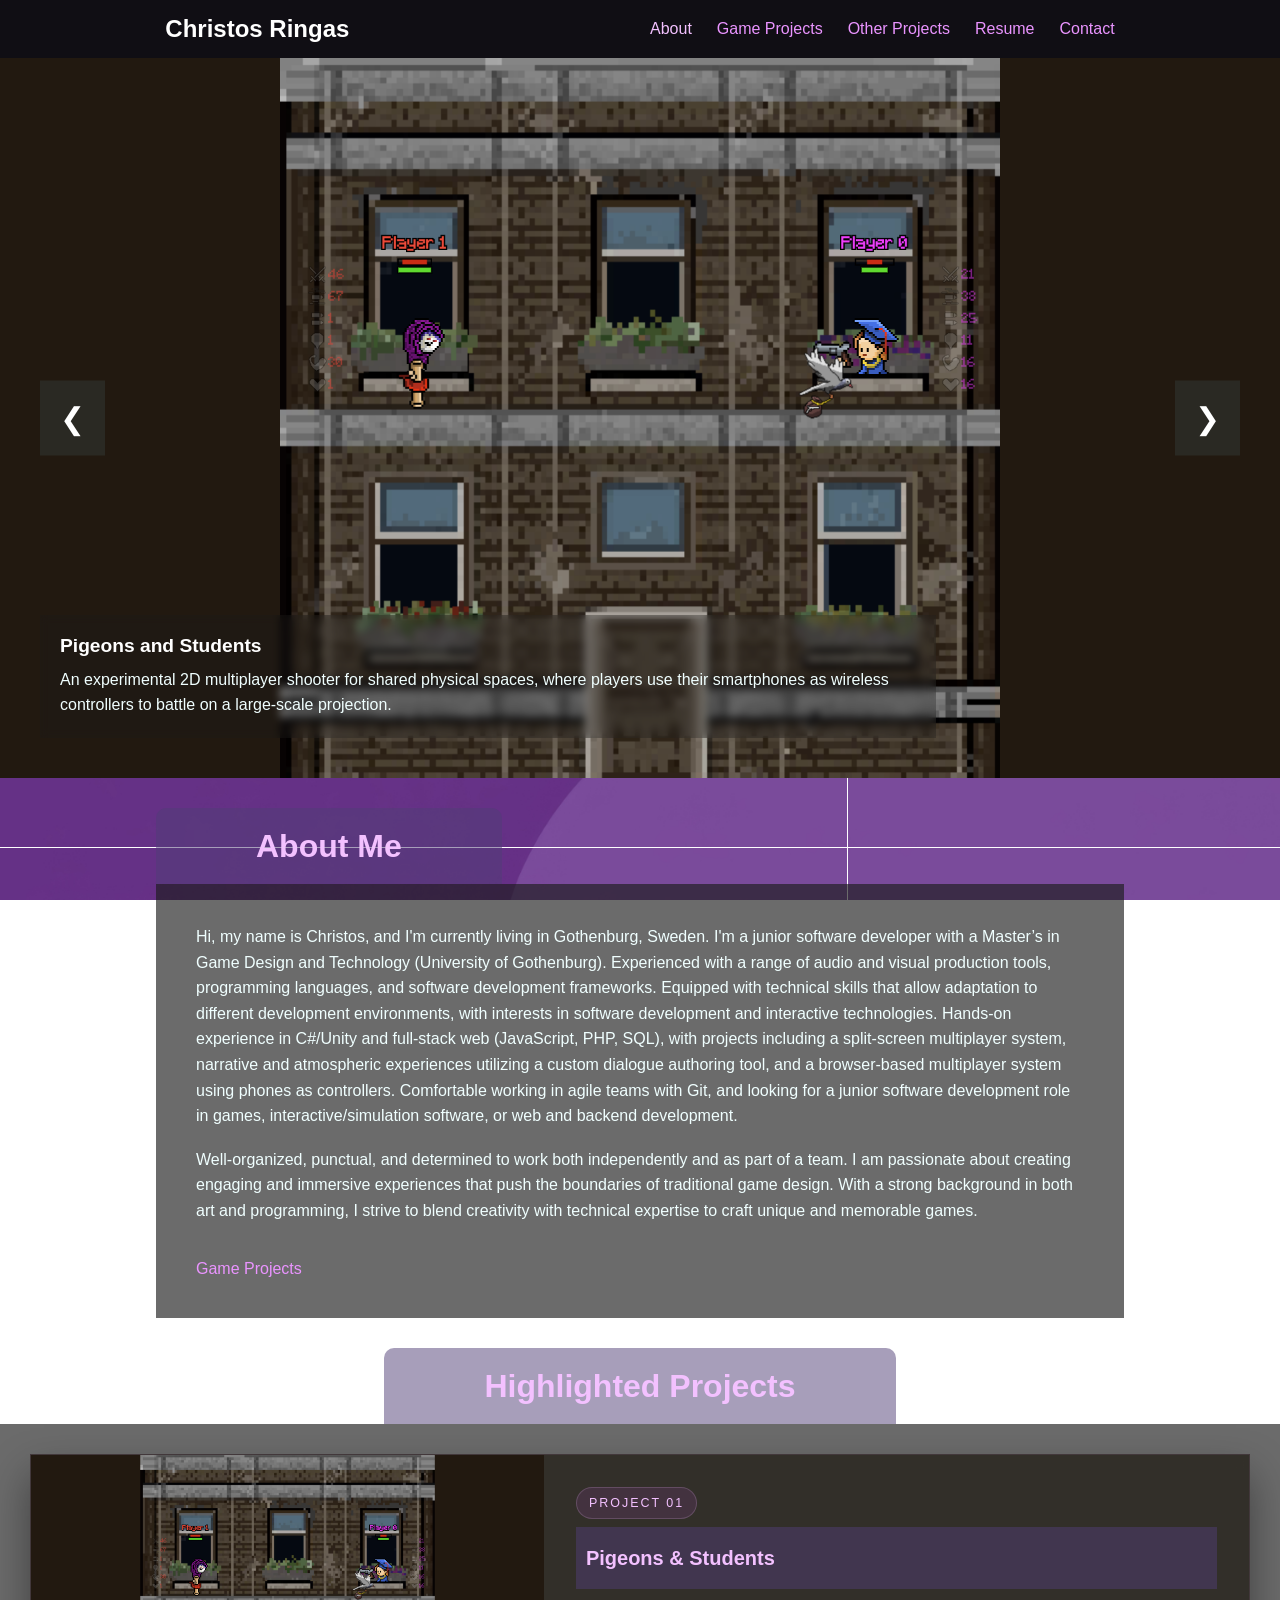
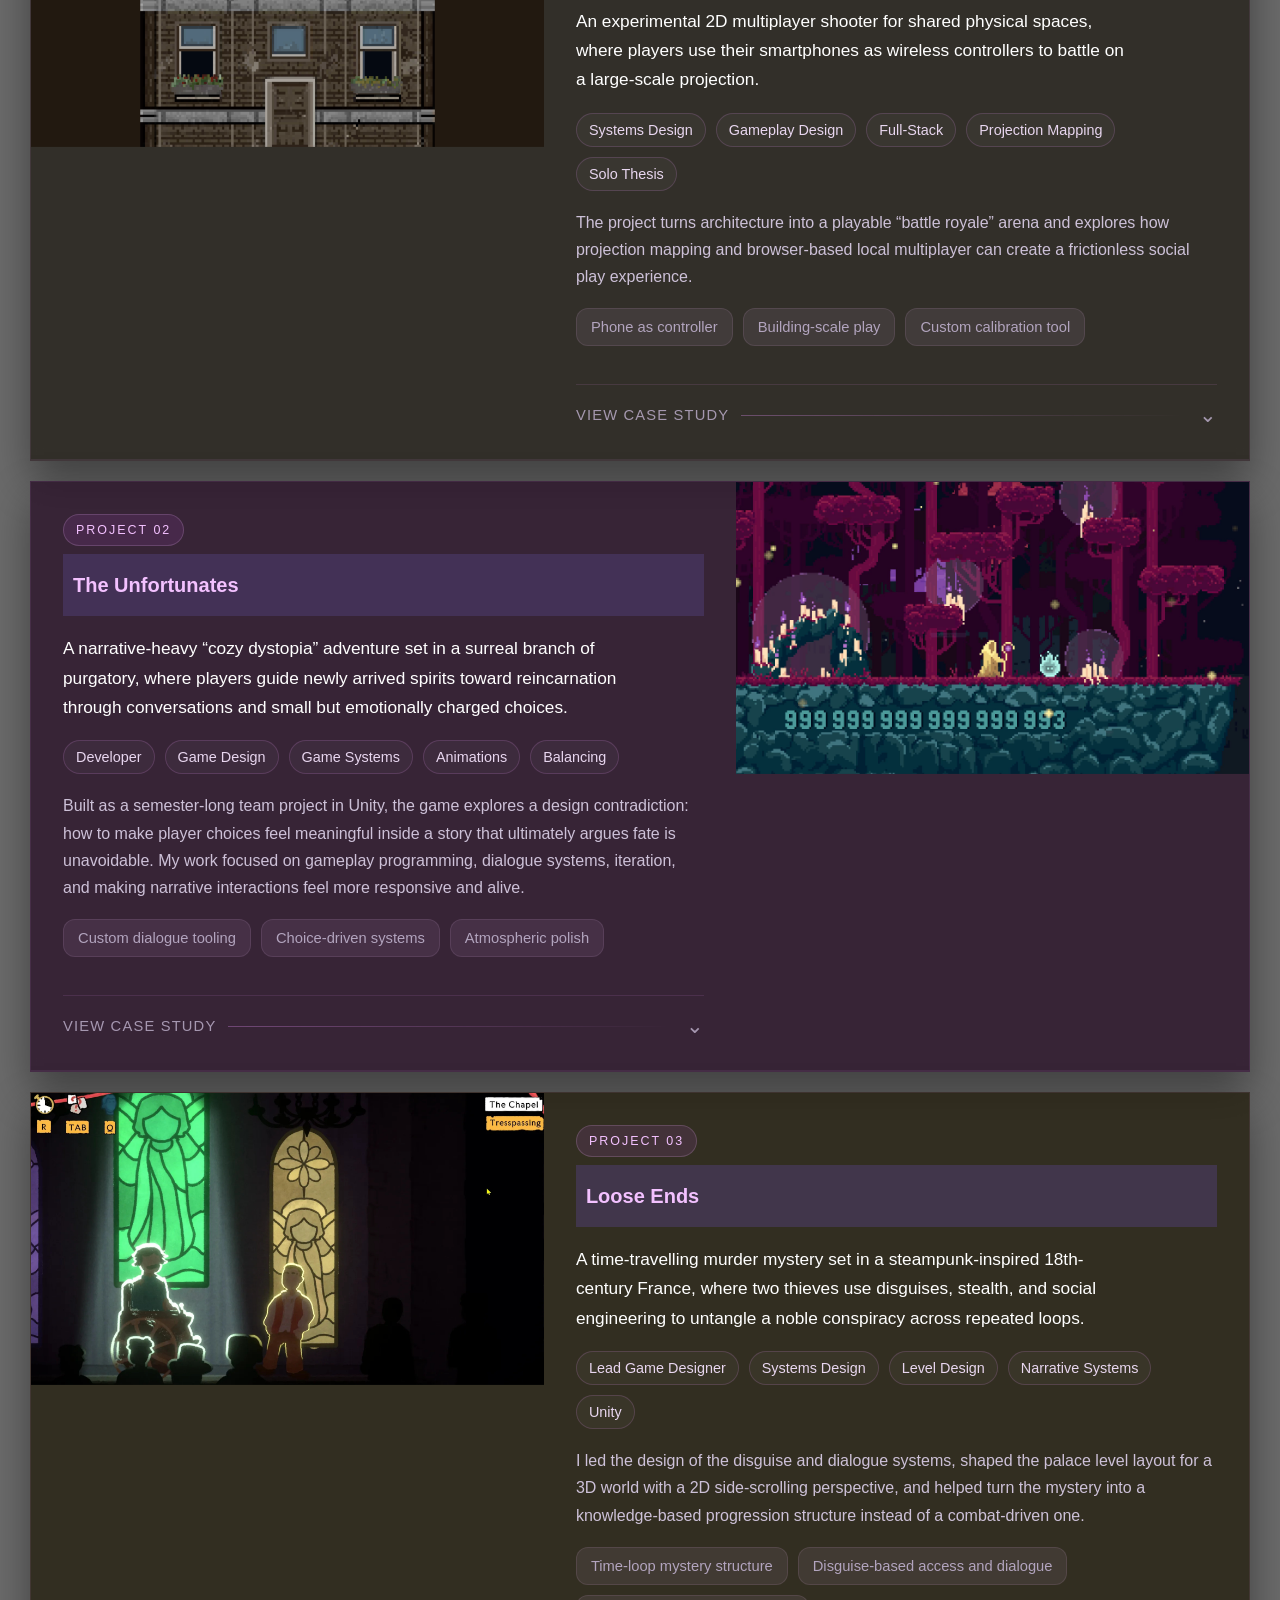
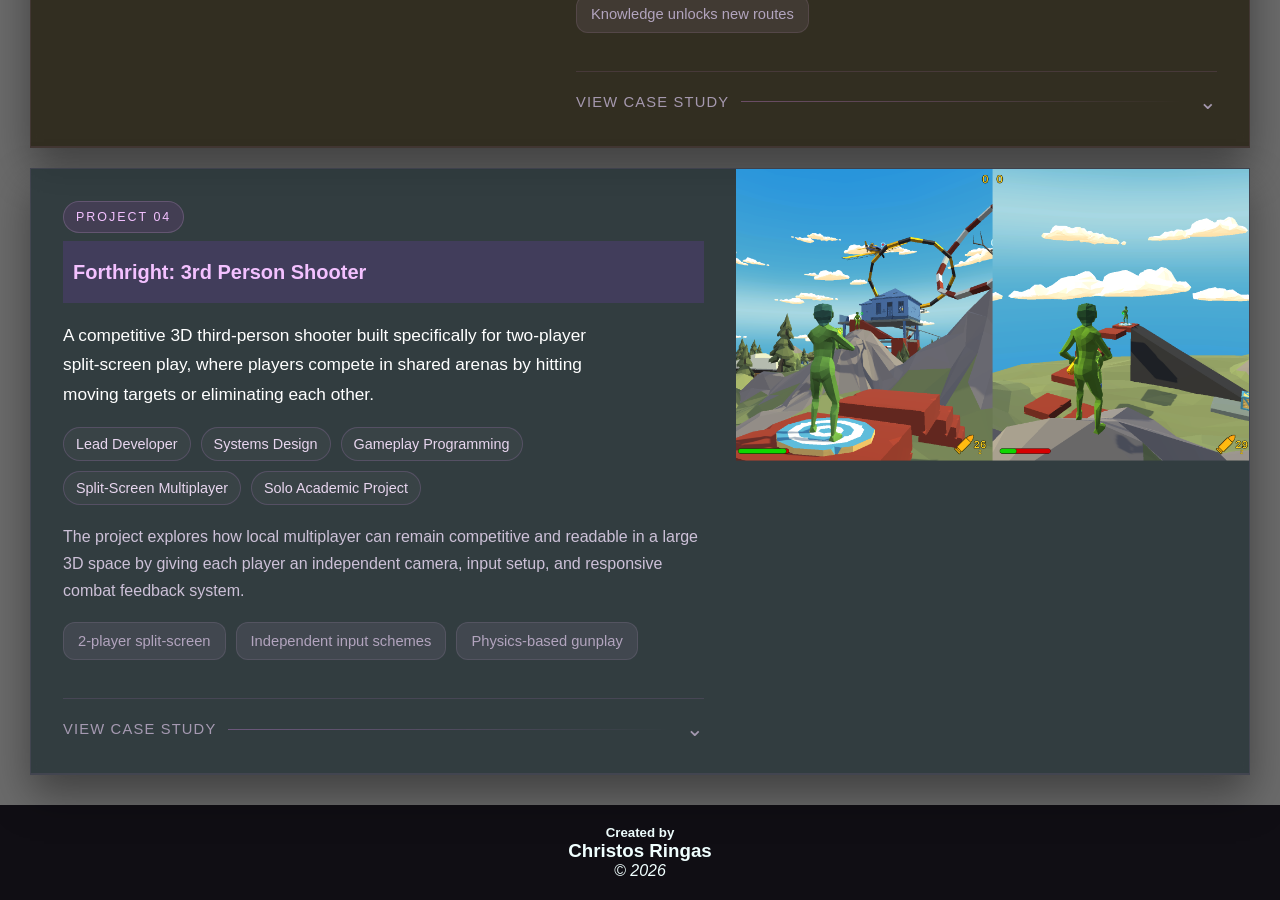
==== commit f255fc25: "added project 4 subtitle in the hero page" ====
--- a/index.html
+++ b/index.html
@@ -892,7 +892,7 @@
 
 							<div class="project-info reveal-left">
 								<div class="project-header">
-									<!-- <span class="project-number">Project 04</span> -->
+									<span class="project-number">Project 04</span>
 									<h2>Forthright: 3rd Person Shooter</h2>
 								</div>
 
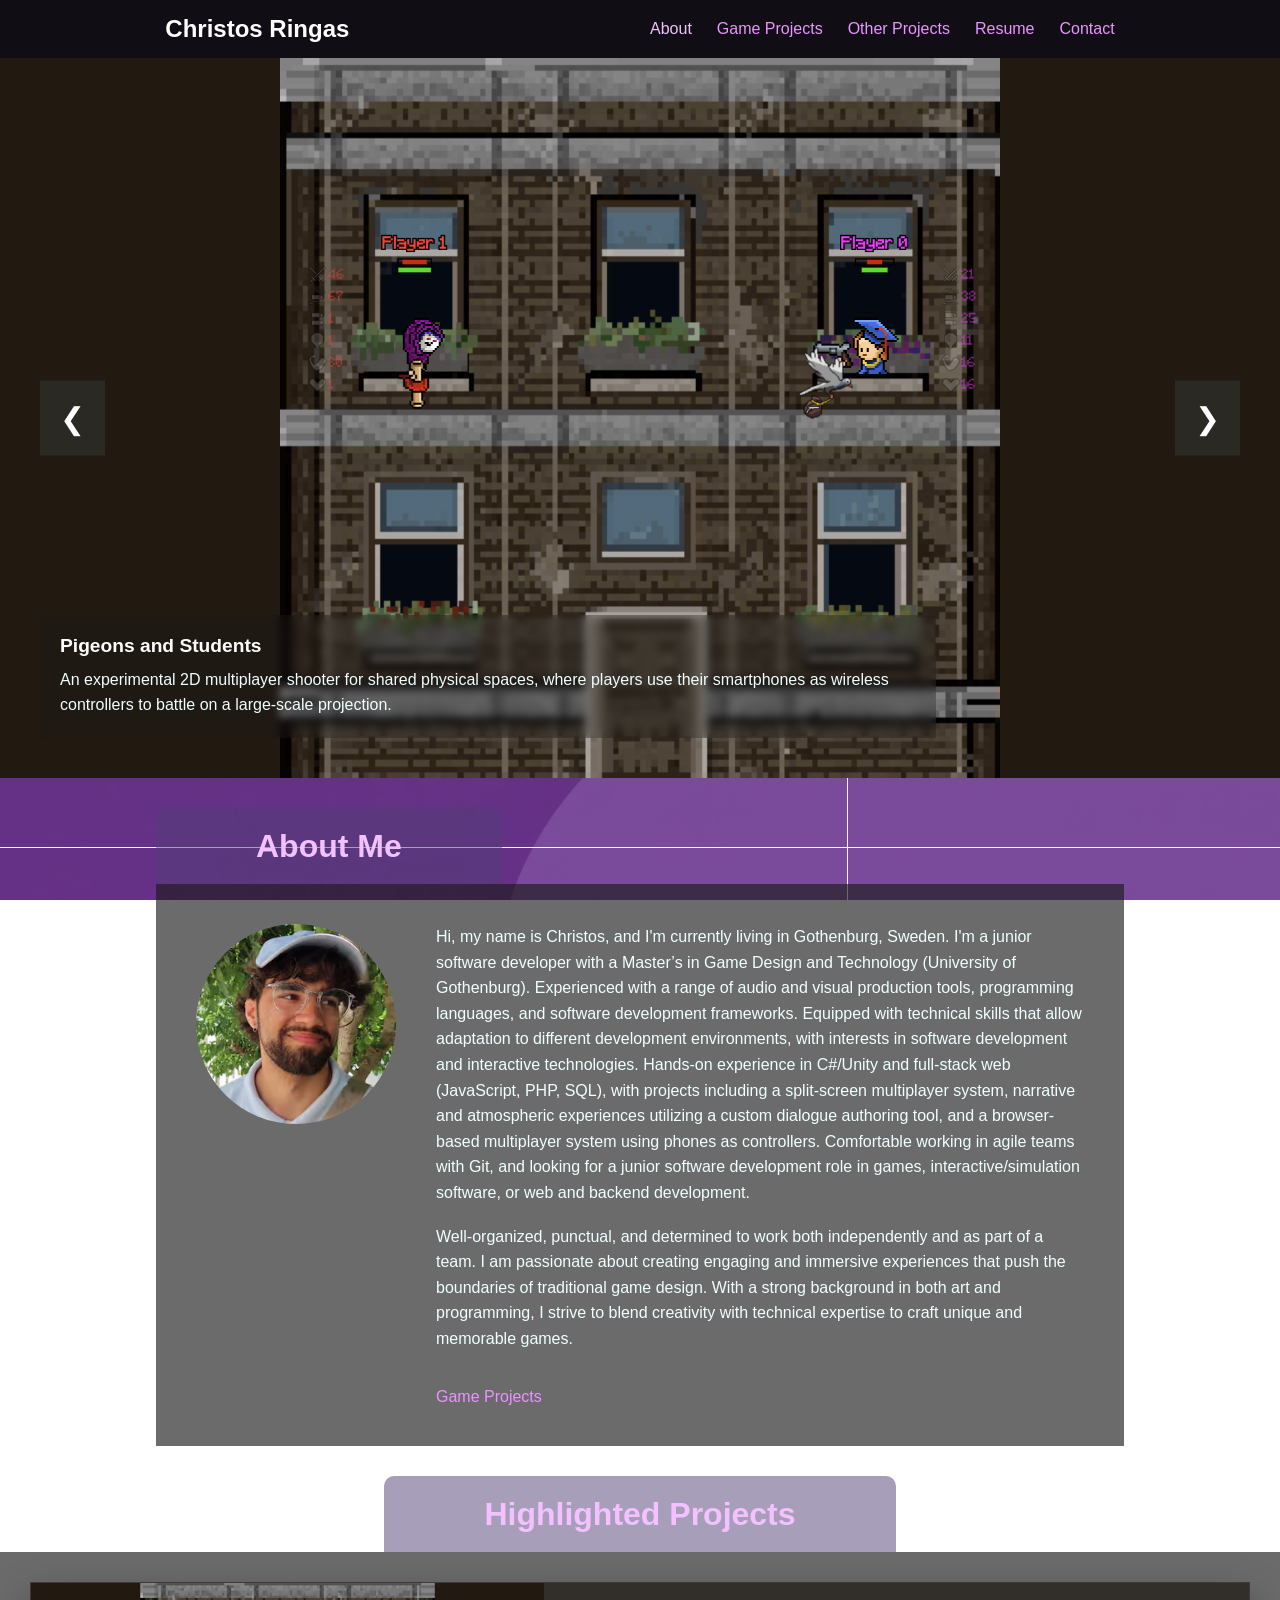
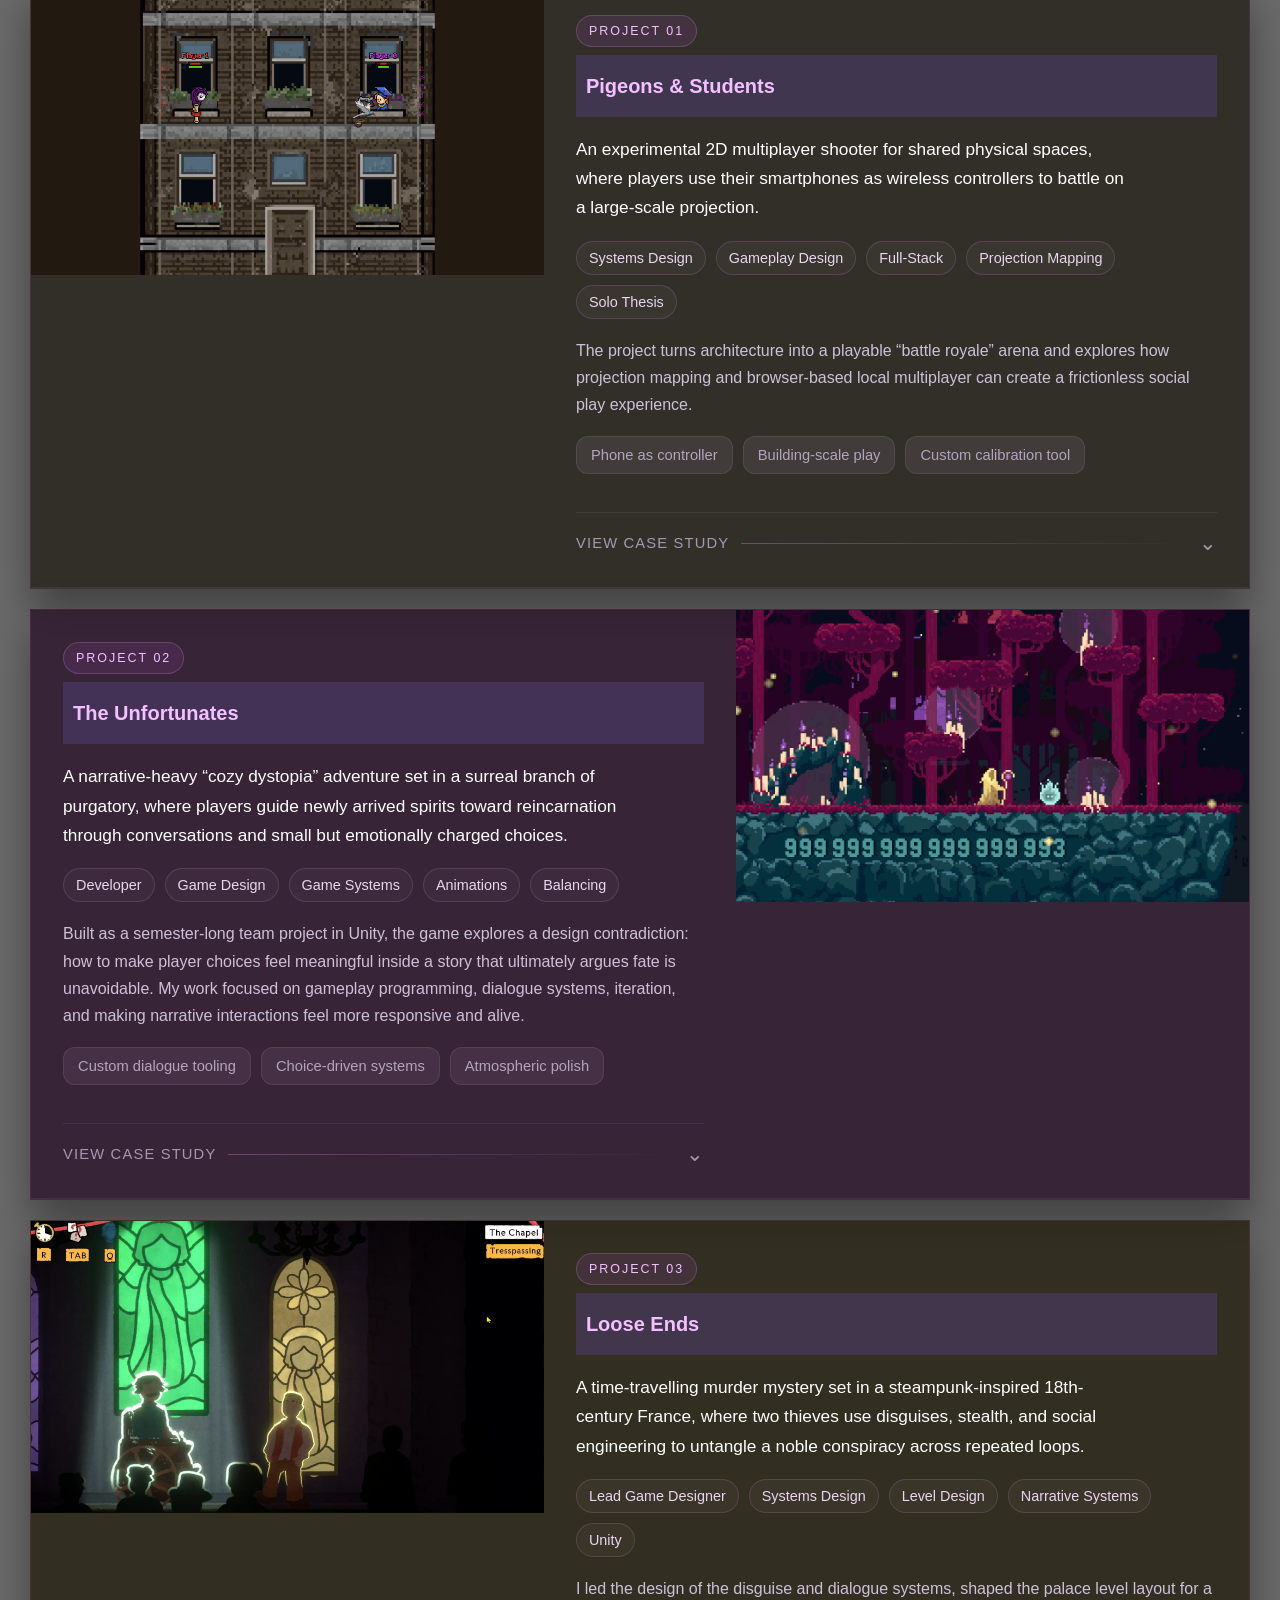
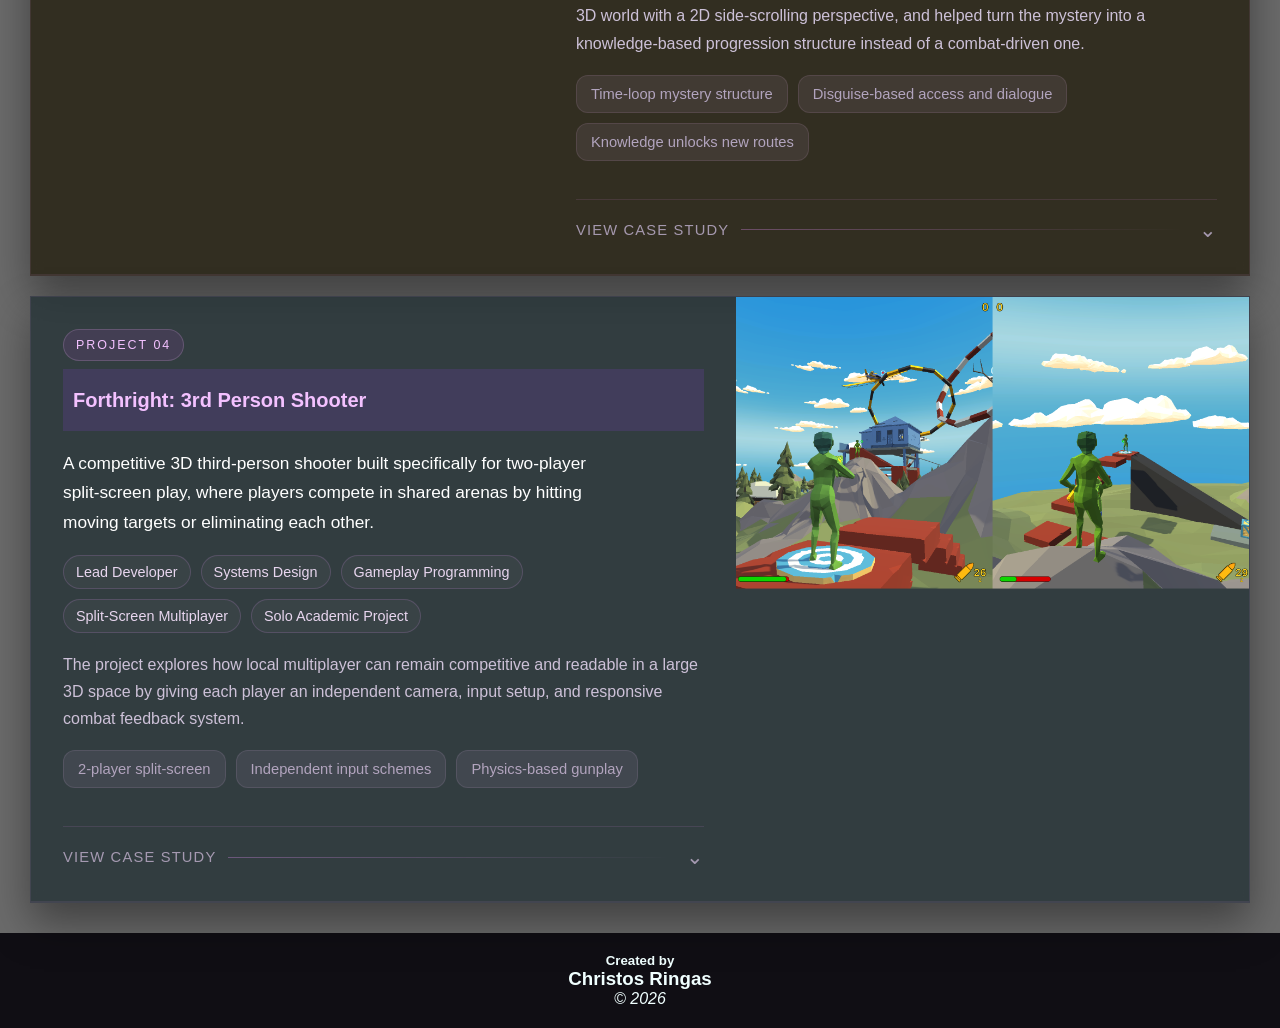
==== commit db5c3964: "added profile image" ====
--- a/index.html
+++ b/index.html
@@ -115,25 +115,33 @@
 		<main class="projects-hero">
 
 			<div class="content subhead reveal-up" id="m"> <h2 class="selected"> About Me </h2>		
-				<div class="subcontent">	
-					<p class="ins"> Hi, my name is Christos, and I'm currently living in Gothenburg, Sweden. 
-						I'm a junior software developer with a Master’s in Game Design and Technology (University of Gothenburg).
-						 Experienced with a range of audio and visual production tools, programming languages, and software development frameworks. 
-						 Equipped with technical skills that allow adaptation to different development environments, with interests in software development and interactive technologies. 
-						 Hands-on experience in C#/Unity and full-stack web (JavaScript, PHP, SQL), with projects including a split-screen 
-						 multiplayer system, narrative and atmospheric experiences utilizing a custom dialogue authoring tool, 
-						 and a browser-based multiplayer system using phones as controllers. Comfortable working in agile teams with Git, 
-						 and looking for a junior software development role in games, interactive/simulation software, 
-						 or web and backend development.   						
-					</p>
-						<br>
-					<p class="ins"> Well-organized, punctual, and determined to work both independently and as part of a team. 
-						I am passionate about creating engaging and immersive experiences that push the boundaries of traditional game design. 
-						With a strong background in both art and programming, I strive to blend creativity with technical expertise to 
-						craft unique and memorable games.
-					<div>  
-						<br><br> <a href="projects.html" > Game Projects </a>
-					</div> 	
+				<div class="subcontent">
+					<div>
+						<figure class="profile-pic reveal-left">
+							<img src="images/profile_image.png" alt="Profile picture of Christos Ringas">
+						</figure>
+					</div>	
+
+					<div>
+						<p class="ins"> Hi, my name is Christos, and I'm currently living in Gothenburg, Sweden. 
+							I'm a junior software developer with a Master’s in Game Design and Technology (University of Gothenburg).
+							Experienced with a range of audio and visual production tools, programming languages, and software development frameworks. 
+							Equipped with technical skills that allow adaptation to different development environments, with interests in software development and interactive technologies. 
+							Hands-on experience in C#/Unity and full-stack web (JavaScript, PHP, SQL), with projects including a split-screen 
+							multiplayer system, narrative and atmospheric experiences utilizing a custom dialogue authoring tool, 
+							and a browser-based multiplayer system using phones as controllers. Comfortable working in agile teams with Git, 
+							and looking for a junior software development role in games, interactive/simulation software, 
+							or web and backend development.   						
+						</p>
+							<br>
+						<p class="ins"> Well-organized, punctual, and determined to work both independently and as part of a team. 
+							I am passionate about creating engaging and immersive experiences that push the boundaries of traditional game design. 
+							With a strong background in both art and programming, I strive to blend creativity with technical expertise to 
+							craft unique and memorable games.
+						<div>  
+							<br><br> <a href="projects.html" > Game Projects </a>
+						</div> 
+					</div>	
 				</div>
 			</div>
 
--- a/style/style_stats_block.css
+++ b/style/style_stats_block.css
@@ -96,10 +96,26 @@
 }
 
 .subcontent {
+    display: flex;
     padding: 40px;
     background-color: #1c1c1ca6;
     margin-top: 19px;
     margin-bottom: 20px;
+}
+
+.profile-pic {
+    width: 200px;
+    height: 200px;
+    border-radius: 50%;
+    overflow: hidden;
+    margin-bottom: 20px;
+    margin-right: 40px;
+}
+
+.profile-pic img {
+    width: 100%;
+    height: 100%;
+    object-fit: cover;
 }
 
 /* =========================
@@ -1420,6 +1436,7 @@
 
     .subcontent {
         margin-top: 0px;
+        display: inline-block;
     }
 
     .projects-hero {
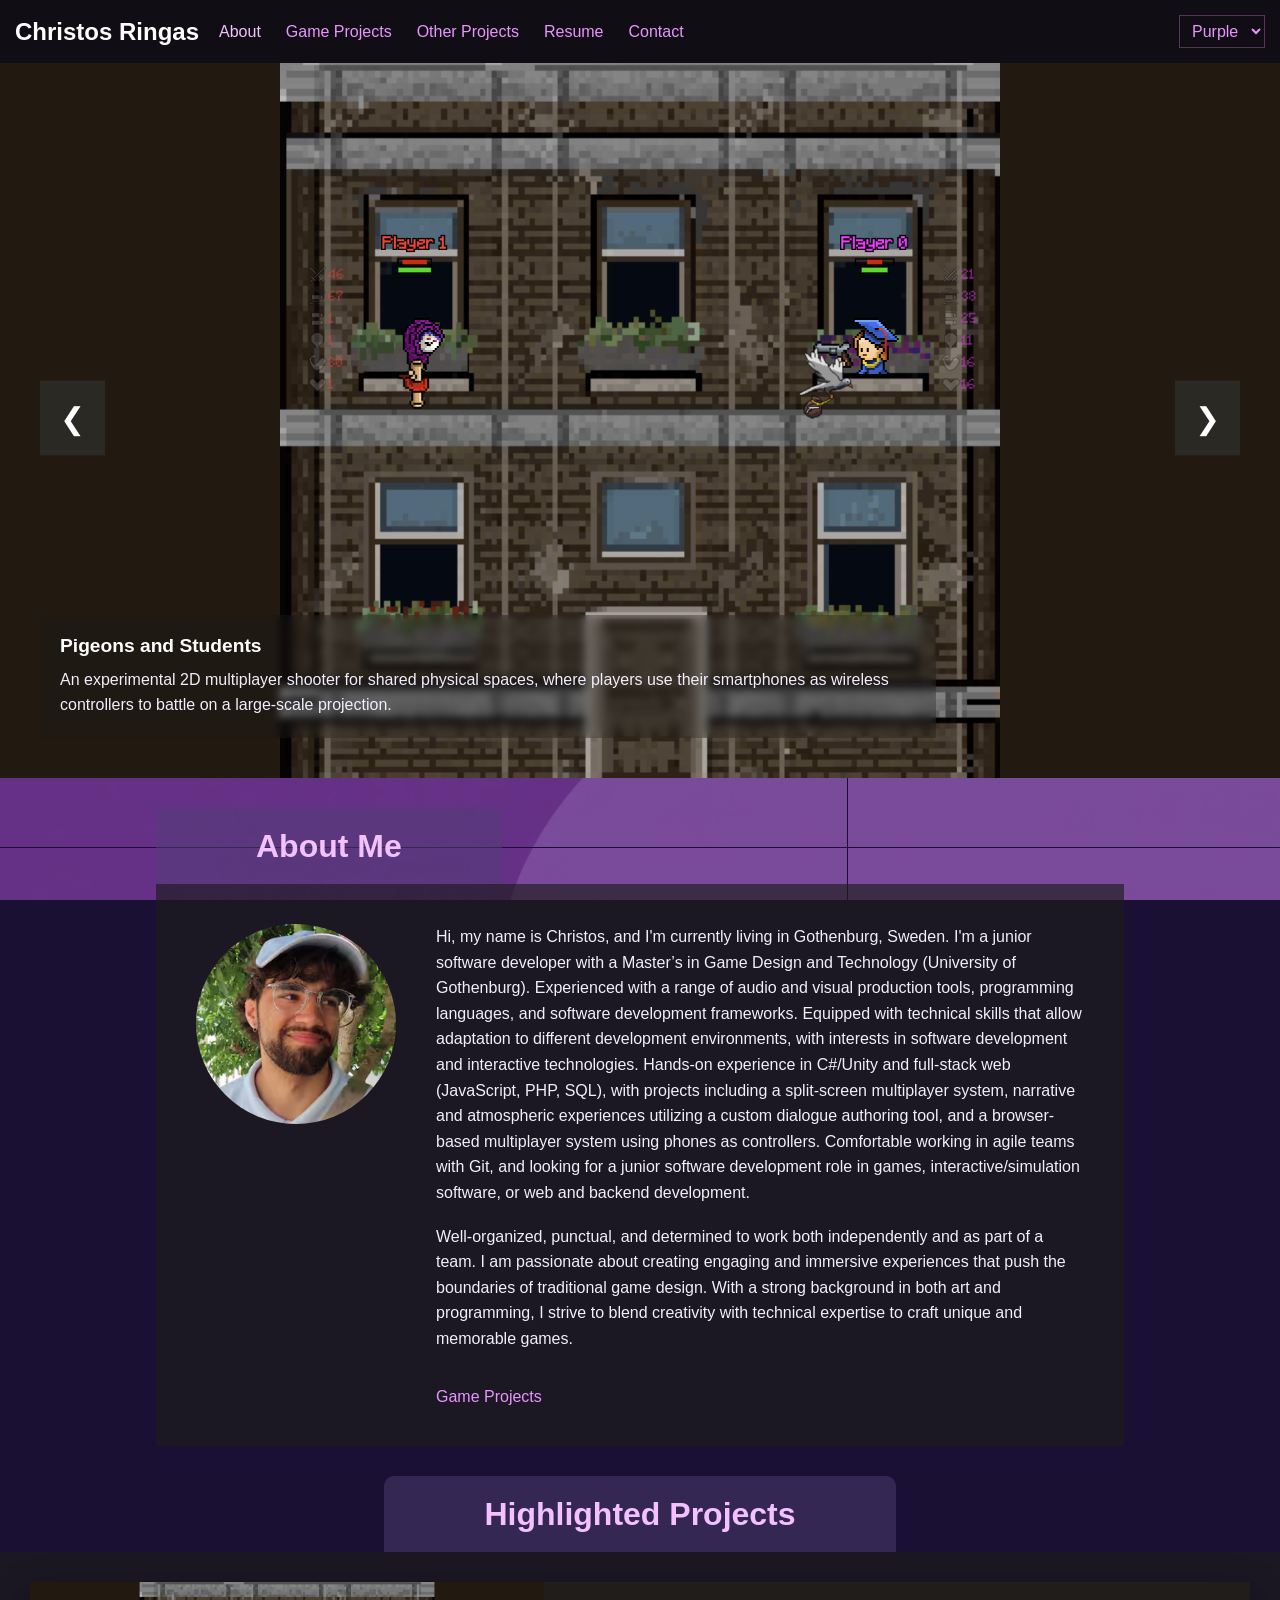
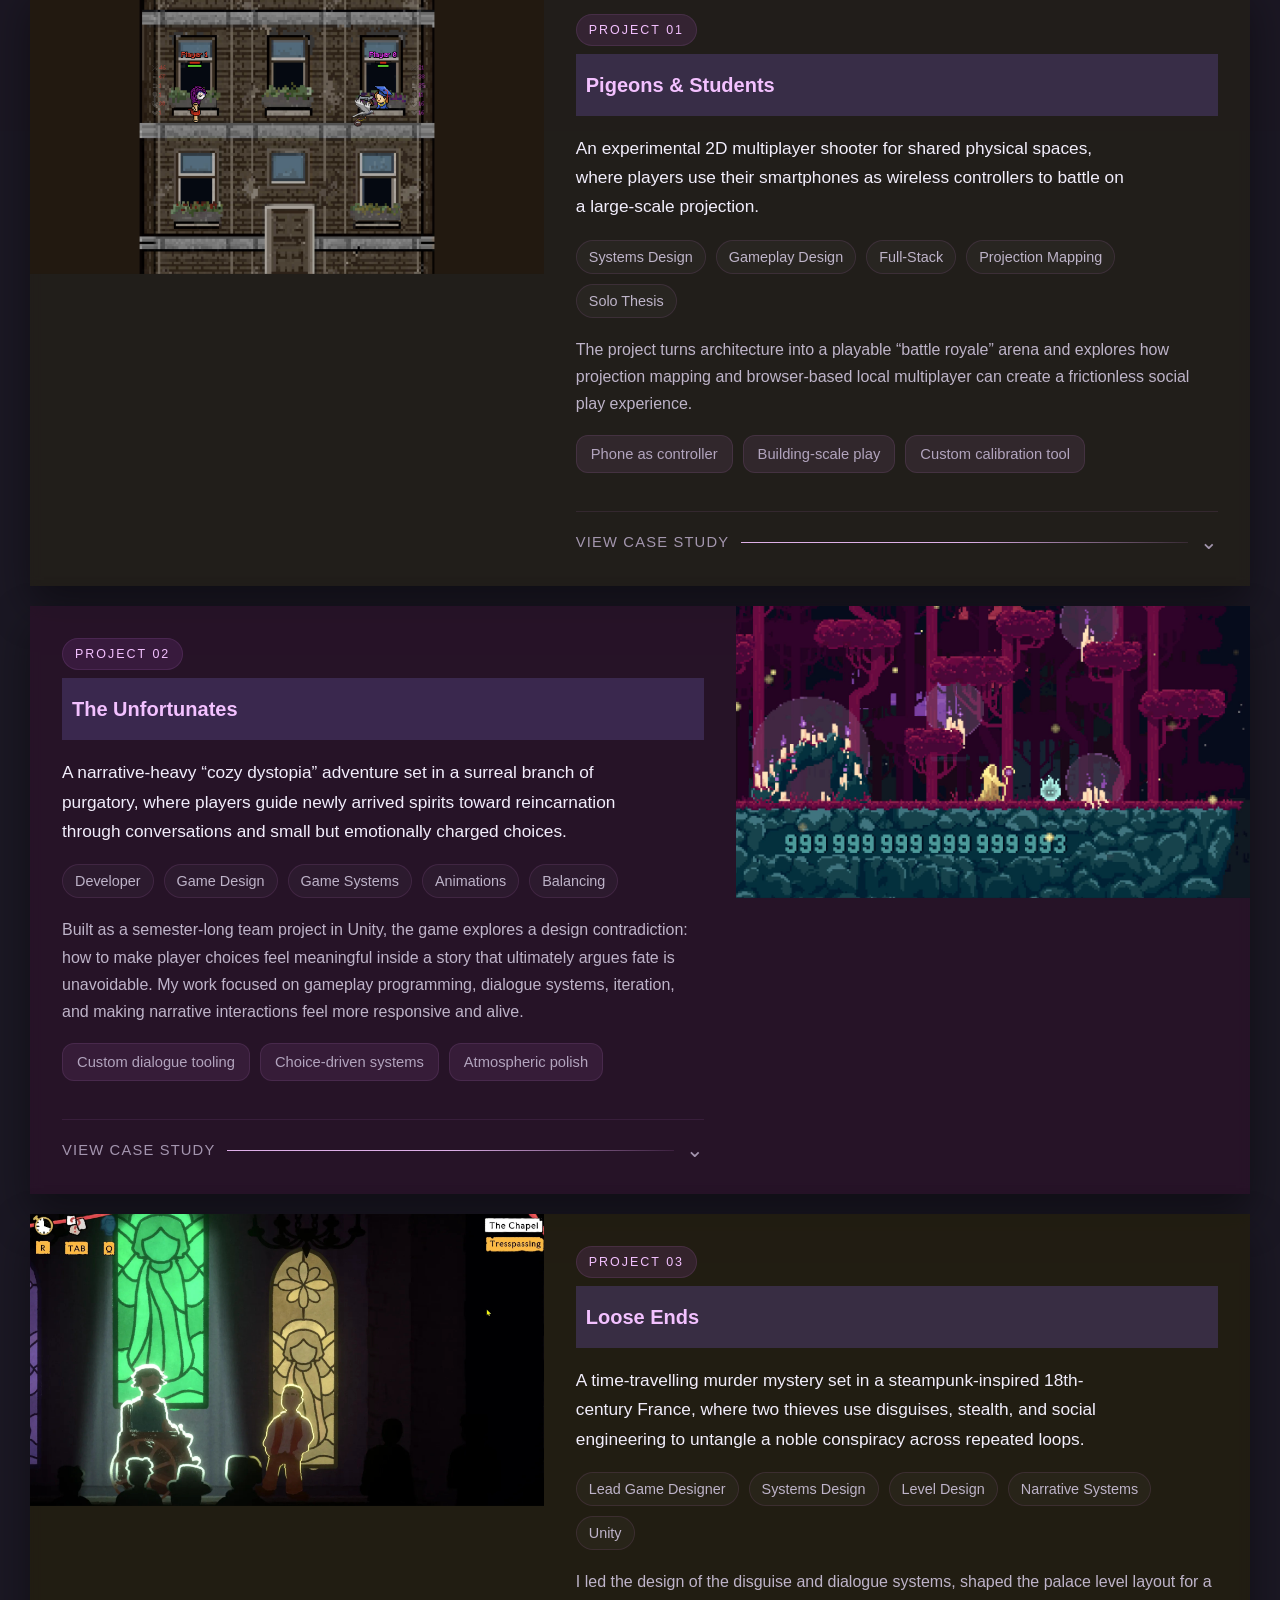
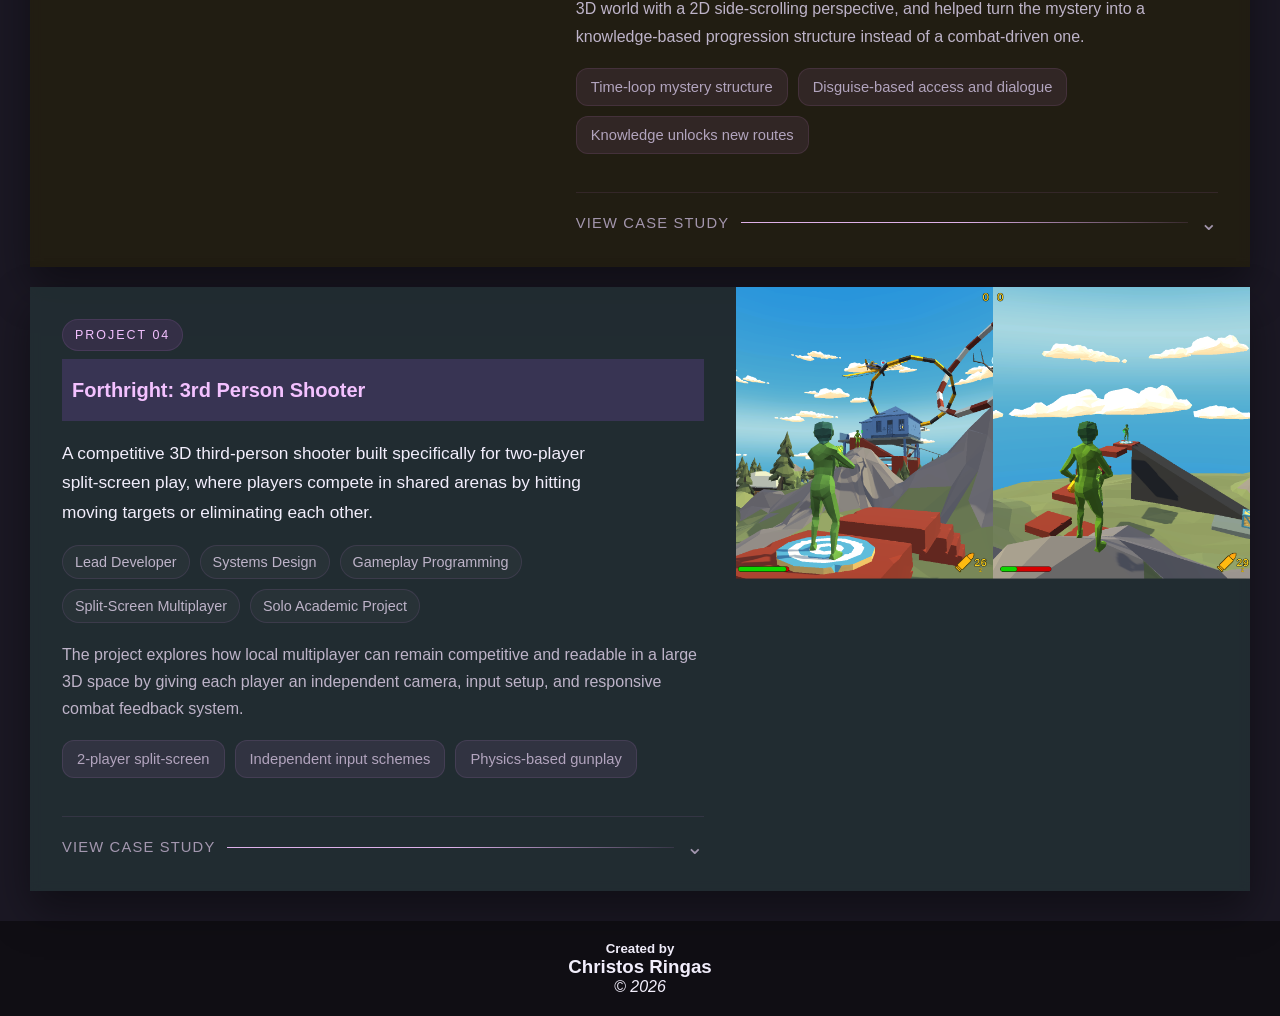
==== commit c5abcaa2: "added colored themes and removed some spans also changed the hub a bit" ====
--- a/index.html
+++ b/index.html
@@ -10,6 +10,7 @@
 	<script src="js/slideshow.js"></script>
 	<script src="js/trigger_on_scroll.js"></script> 
 	<script src="js/lightbox.js"></script>
+	<script src="js/theme.js"></script>
 </head>
 
 <body>
@@ -51,6 +52,13 @@
 				<a href="contact.html">Contact</a>
 
 			</nav>
+
+			<select id="theme-select" class="theme-select" aria-label="Color theme">
+				<option value="">Purple</option>
+				<option value="ocean">Ocean</option>
+				<option value="forest">Forest</option>
+				<option value="light">Light</option>
+			</select>
 		</header>
 
 		<div class="slideshow-container" id="slideshow">
--- a/style/style_stats_block.css
+++ b/style/style_stats_block.css
@@ -1,6 +1,162 @@
 /* =========================
-   RESET / GLOBAL
-========================= */
+   THEMES
+   ========================= */
+
+/* ---------- PURPLE (default) ---------- */
+:root {
+    /* core palette: the only part a theme overrides */
+    --logo-color: #ffffff;
+    --bg: #1a1033;
+    --bg-elevated: #261a47;
+    --text: #f2eefc;
+    --span-li: #b2a4be;
+    --category-head-p: rgb(190, 180, 201);
+    --link: #ea94ff;
+    --link-hover: #9c44b3;
+    --highlight: #f3c1ff;
+    --btn-text: #f8ddff;
+    --btn-hover-text: #ffffff;
+    --dropdown-hover-text: #9c44b3;
+    --header-bg: #100e14;
+    --subcontent-bg: #1c1c1ca6;
+    --subhead-bg: #503f7780;
+    --accent-rgb: 234, 148, 255;
+    --deep-rgb: 156, 68, 179;
+    --panel-rgb: 255, 255, 255;   /* subtle overlays: white on dark themes, black on light */
+    --card-rgb: 24, 20, 23;       /* card backgrounds */
+    --bg-filter: none;            /* tints the background image */
+    --bg-opacity: 1;
+    --proj-1: #242019c9;          /* Pigeons & Students */
+    --proj-2: #2a1229c9;          /* The Unfortunates */
+    --proj-3: #241f0fc9;          /* Loose Ends */
+    --proj-4: #243236c9;          /* Forthright */
+
+    /* derived: don't edit per theme */
+    --text-link: var(--link);
+    --a: var(--link);
+    --nav-a: var(--link);
+    --a-hover: var(--link-hover);
+    --nav-a-hover: var(--link-hover);
+    --h2: var(--link-hover);
+    --subhead-h2: var(--highlight);
+    --selected: var(--highlight);
+    --hamburger-bg: var(--highlight);
+    --category-head-h3: var(--highlight);
+    --dropdown-menu-a-color: var(--highlight);
+    --dropdown-menu-a-hover-bg: var(--highlight);
+    --dropdown-menu-a-hover-color: var(--dropdown-hover-text);
+    --project-link-btn: var(--btn-text);
+    --project-link-button: var(--btn-text);
+    --project-link-btn-hover-color: var(--btn-hover-text);
+    --project-link-button-hover: var(--btn-hover-text);
+    --page-container-bg: transparent;
+    --game-projects-bg: var(--subcontent-bg);
+    --game-projects-border: rgba(var(--accent-rgb), 0.1);
+    --project-link-btn-bg: rgba(var(--accent-rgb), 0.12);
+    --project-link-btn-border: rgba(var(--accent-rgb), 0.18);
+    --project-link-btn-hover-bg: rgba(var(--accent-rgb), 0.2);
+    --project-link-btn-hover-border: rgba(var(--accent-rgb), 0.28);
+    --project-link-button-hover-bg: rgba(var(--accent-rgb), 0.2);
+    --project-link-button-hover-border: rgba(var(--accent-rgb), 0.28);
+}
+
+/* ---------- OCEAN ---------- */
+:root[data-theme="ocean"] {
+    --logo-color: #ffffff;
+    --bg: #0b1e2d;
+    --bg-elevated: #12304a;
+    --text: #e8f4fc;
+    --span-li: #9fbdd3;
+    --category-head-p: rgb(166, 190, 208);
+    --link: #7dd3fc;
+    --link-hover: #2b8fc4;
+    --highlight: #bfe9ff;
+    --btn-text: #dff4ff;
+    --btn-hover-text: #ffffff;
+    --dropdown-hover-text: #0f5f8c;
+    --header-bg: #07131d;
+    --subcontent-bg: #0a1a28a6;
+    --subhead-bg: #1d4e7380;
+    --accent-rgb: 125, 211, 252;
+    --deep-rgb: 43, 143, 196;
+    --panel-rgb: 255, 255, 255;
+    --card-rgb: 10, 22, 32;
+    --bg-filter: hue-rotate(-75deg);
+    --bg-opacity: 1;
+    --proj-1: #1b2630c9;
+    --proj-2: #14263bc9;
+    --proj-3: #1a2a2fc9;
+    --proj-4: #1f2f3ac9;
+}
+
+/* ---------- FOREST ---------- */
+:root[data-theme="forest"] {
+    --logo-color: #ffffff;
+    --bg: #0f1f17;
+    --bg-elevated: #183226;
+    --text: #ecf7f0;
+    --span-li: #a5c4b2;
+    --category-head-p: rgb(172, 199, 183);
+    --link: #86efac;
+    --link-hover: #2f9e5b;
+    --highlight: #c8f7d9;
+    --btn-text: #e2fbec;
+    --btn-hover-text: #ffffff;
+    --dropdown-hover-text: #14663a;
+    --header-bg: #08130d;
+    --subcontent-bg: #0b1a12a6;
+    --subhead-bg: #2a5c4180;
+    --accent-rgb: 134, 239, 172;
+    --deep-rgb: 47, 158, 91;
+    --panel-rgb: 255, 255, 255;
+    --card-rgb: 12, 24, 17;
+    --bg-filter: hue-rotate(-135deg);
+    --bg-opacity: 1;
+    --proj-1: #1b2a1fc9;
+    --proj-2: #1f2a1ac9;
+    --proj-3: #232a17c9;
+    --proj-4: #1a2c2ac9;
+}
+
+/* ---------- LIGHT ---------- */
+:root[data-theme="light"] {
+    --logo-color: #1f1f23;
+    --bg: #ececee;
+    --bg-elevated: #ffffff;
+    --text: #1f1f23;
+    --span-li: #55555c;
+    --category-head-p: rgb(80, 80, 88);
+    --link: #3a3a42;
+    --link-hover: #000000;
+    --highlight: #2b2b31;
+    --btn-text: #2b2b31;
+    --btn-hover-text: #000000;
+    --dropdown-hover-text: #ffffff;
+    --header-bg: #dfdfdf;
+    --subcontent-bg: #f7f7f8d9;
+    --subhead-bg: #dfdfdf;
+    --accent-rgb: 90, 90, 100;     /* must be R, G, B numbers */
+    --deep-rgb: 90, 90, 100;
+    --panel-rgb: 0, 0, 0;
+    --card-rgb: 225, 225, 228;
+    --bg-filter: none;
+    --bg-opacity: 0;               /* hides the purple image */
+    --proj-1: #e4e2dcd9;
+    --proj-2: #e3dfe4d9;
+    --proj-3: #e6e3d6d9;
+    --proj-4: #dce3e6d9;
+}
+
+.theme-select {
+    background: var(--header-bg);
+    color: var(--link);
+    border: .5px solid rgba(var(--accent-rgb), 0.3);
+    padding: 6px 8px;
+    font: inherit;
+    cursor: pointer;
+    margin-left: auto;
+}
+
 * {
     margin: 0;
     padding: 0;
@@ -23,36 +179,36 @@
 
 body {
     font-family: Arial, sans-serif;
-    color: azure;
+    color: var(--text);
+    background: var(--bg);        /* new */
     margin: 0;
     padding: 0;
     width: 100%;
     max-width: 100%;
-    /* overflow-x: hidden; */
 }
 
 p {
     line-height: 1.6;
-    color: azure;
+    color: var(--text);
 }
 
 li,
 span {
-    color: rgb(178, 164, 190);
+    color: var(--span-li);
 }
 
 h2 {
-    color: #9c44b3;
+    color: var(--h2);
 }
 
 a {
     text-decoration: none;
-    color: #ea94ff;
+    color: var(--text-link);
 }
 
 a:hover {
     text-decoration: none;
-    color: #9c44b3;
+    color: var(--a-hover);
 }
 
 /* =========================
@@ -66,6 +222,9 @@
     height: 100vh;
     object-fit: cover;
     z-index: -1;
+    opacity: var(--bg-opacity);   /* new */
+    filter: var(--bg-filter);     /* new */
+    transition: opacity 0.3s, filter 0.3s;
 }
 
 /* =========================
@@ -73,7 +232,7 @@
 ========================= */
 .page-container {
     min-height: 100vh;
-    background-color: #412d4100;
+    background-color: var(--page-container-bg);
     padding-top: 58px;
     display: flex;
     flex-direction: column;
@@ -88,9 +247,9 @@
 
 .subhead h2 {
     font-size: 2rem;
-    color: #f3c1ff;
+    color: var(--subhead-h2);
     padding: 20px 100px;
-    background-color: #503f7780;
+    background-color: var(--subhead-bg);
     display: inline;
     border-radius: 10px 10px 0 0;
 }
@@ -98,7 +257,7 @@
 .subcontent {
     display: flex;
     padding: 40px;
-    background-color: #1c1c1ca6;
+    background-color: var(--subcontent-bg);
     margin-top: 19px;
     margin-bottom: 20px;
 }
@@ -126,17 +285,19 @@
     justify-content: space-around;
     align-items: center;
     padding: 15px 15px;
-    background-color: #100e14;
+    background-color: var(--header-bg);
     position: fixed;
     top: 0;
     left: 0;
     width: 100%;
     z-index: 1000;
+    justify-content: flex-start;   /* was space-between */
+    gap: 20px;
 }
 
 .logo {
     font-size: 24px;
-    color: rgb(255, 255, 255);
+    color: var(--logo-color);
 }
 
 .nav {
@@ -149,30 +310,31 @@
 }
 
 .nav a:hover {
-    color: #9c44b3;
+    color: var(--a-hover);
 }
 
 .selected {
-    color: #f3c1ff;
+    color: var(--selected);
 }
 
 /* Hamburger */
 .hamburger {
-    display: none;
+    display: none; /* Hide the hamburger by default */
     flex-direction: column;
     background: none;
     border: none;
     cursor: pointer;
-    padding: 10px;
+    padding: 10px 10px 10px 0px;
     padding-right: 0;
     gap: 5px;
     margin-right: 0px;
+    order: 0; /* Ensure it appears after the logo */
 }
 
 .hamburger span {
     width: 40px;
     height: 8px;
-    background-color: #ea94ff;
+    background-color: var(--hamburger-bg);
     border-radius: 2px;
     transition: all 0.3s ease;
 }
@@ -199,7 +361,7 @@
     position: absolute;
     top: 100%;
     left: 0;
-    background: rgb(0, 0, 0);
+    background: var(--header-bg);
     /* border: 2px solid #f3c1ff; */
     min-width: 110px;
     z-index: 1000;
@@ -209,13 +371,13 @@
 .dropdown-menu a {
     display: block;
     padding: 10px;
-    color: #f3c1ff;
+    color: var(--dropdown-menu-a-color);
     text-align: center;
 }
 
 .dropdown-menu a:hover {
-    background: #f3c1ff;
-    color: #9c44b3;
+    background: var(--dropdown-menu-a-hover-bg);
+    color: var(--dropdown-menu-a-hover-color);
 }
 
 .dropdown:hover .dropdown-menu {
@@ -351,7 +513,7 @@
     flex-direction: column;
     gap: 20px;
     margin-top: 19px;
-    background-color: #1c1c1ca6;
+    background-color: var(--game-projects-bg);
     padding: 30px;
 }
 
@@ -374,7 +536,7 @@
 
 .projects-list .project-row {
     margin-top: 10px;
-    background: #16161650;
+    background: rgba(var(--card-rgb), 0.467);
 }
 
 .projects-list .project-info h2 {
@@ -395,12 +557,12 @@
 
 .category-head h3 {
     font-size: 1.5rem;
-    color: #f3c1ff;
+    color: var(--category-head-h3);
     margin-bottom: 8px;
 }
 
 .category-head p {
-    color: rgb(190, 180, 201);
+    color: var(--category-head-p);
     max-width: 60ch;
 }
 
@@ -412,12 +574,12 @@
 }
 
 .other-projects{
-    background: rgba(24, 20, 23, 0.72);
-    border: 1px solid rgba(234, 148, 255, 0.1);
+    background: rgba(var(--card-rgb), 0.72);
+    border: 1px solid var(--game-projects-border);
     padding: 24px;
     gap: 20px;
     margin-top: 19px;
-    background-color: #1c1c1ca6;
+    background-color: var(--game-projects-bg);
     padding: 30px;
 }
 
@@ -426,15 +588,15 @@
 ========================= */
 
 .game-projects{
-    background: rgba(24, 20, 23, 0.72);
-    border: 1px solid rgba(234, 148, 255, 0.1);
+    background: rgba(var(--card-rgb), 0.72);
+    /* border: 1px solid var(--game-projects-border); */
     padding: 24px;
     /* display: grid;
     grid-template-columns: 1fr 1fr; */
 
     gap: 20px;
     margin-top: 19px;
-    background-color: #1c1c1ca6;
+    background-color: var(--game-projects-bg);
     padding: 30px;
 }
 
@@ -443,8 +605,8 @@
     grid-template-columns: 0.5fr 2fr;
     gap:10px;
     padding: 24px;
-    background: rgba(24, 20, 23, 0.72);
-    border: 1px solid rgba(234, 148, 255, 0.1);
+    background: rgba(var(--card-rgb), 0.72);
+    border: 1px solid var(--game-projects-border);
     border-radius: 18px;
 }
 
@@ -510,12 +672,12 @@
     font-size: 0.8rem;
     letter-spacing: 0.14em;
     text-transform: uppercase;
-    color: #f3c1ff;
+    color: var(--category-head-h3);
 }
 
 .project-card-summary {
     line-height: 1.7;
-    color: #f2edf5;
+    /* color: var(--category-head-p); */
 }
 
 .project-card-meta {
@@ -536,9 +698,9 @@
 .project-card-links a {
     padding: 10px 14px;
     /* border-radius: 10px; */
-    background: rgba(234, 148, 255, 0.12);
-    border: 1px solid rgba(234, 148, 255, 0.16);
-    color: #f8ddff;
+    background: rgba(var(--accent-rgb), 0.12);
+    border: 1px solid var(--game-projects-border);
+    color: var(--project-link-btn);
     text-decoration: none;
 }
 
@@ -549,8 +711,8 @@
     display: flex;
     flex-direction: column;
     text-align: center;
-    background: rgba(24, 20, 23, 0.467);
-    border: 1px solid rgba(234, 148, 255, 0.08);
+    background: rgba(var(--bg-rgb), 0.467);
+    /* border: 1px solid var(--game-projects-border); */
     /* border-radius: 18px; */
     overflow: visible;
     box-shadow: 0 20px 40px rgba(0, 0, 0, 0.4);
@@ -565,19 +727,19 @@
 /* project colors */
 
 #project-pigeons-and-students {
-    background: #242019c9;
+    background: var(--proj-1);;
 }
 
 #project-the-unfortunates {
-    background: #2a1229c9;
+    background: var(--proj-2);
 }
 
 #project-loose-ends {
-    background: #241f0fc9;
+    background: var(--proj-3);
 }
 
 #project-forthright {
-    background: #243236c9;
+    background: var(--proj-4);
 }
 
 /* project colors */
@@ -663,9 +825,9 @@
     font-size: 0.78rem;
     letter-spacing: 0.16em;
     text-transform: uppercase;
-    color: #f3c1ff;
-    background: rgba(156, 68, 179, 0.16);
-    border: 1px solid rgba(243, 193, 255, 0.18);
+    color: var(--category-head-h3);
+    background: rgba(var(--deep-rgb), 0.16);
+    border: 1px solid var(--game-projects-border);
     padding: 8px 12px;
     border-radius: 999px;
 }
@@ -679,7 +841,7 @@
 
 .project-lead {
     font-size: 1.08rem;
-    color: #ffffff;
+    color: var(--text);
     line-height: 1.7;
     margin: 0;
     max-width: 58ch;
@@ -687,7 +849,7 @@
 
 .project-summary {
     font-size: 1rem;
-    color: rgb(205, 193, 216);
+    color: var(--category-head-p);
     line-height: 1.7;
     margin: 0;
 }
@@ -703,10 +865,10 @@
     align-items: center;
     padding: 8px 12px;
     border-radius: 999px;
-    border: 1px solid rgba(234, 148, 255, 0.16);
+    border: 1px solid var(--game-projects-border);
     background: rgba(255, 255, 255, 0.03);
     font-size: 0.9rem;
-    color: #e8d6ef;
+    color: var(--category-head-p);
 }
 
 .project-highlight-strip {
@@ -721,9 +883,9 @@
     gap: 8px;
     padding: 10px 14px;
     border-radius: 12px;
-    background: rgba(243, 193, 255, 0.08);
-    border: 1px solid rgba(243, 193, 255, 0.1);
-    color: #f3e8f7;
+    background: rgba(var(--accent-rgb),  0.08);
+    border: 1px solid var(--game-projects-border);
+    color: var(--category-head-p);
     font-size: 0.92rem;
 }
 
@@ -737,11 +899,11 @@
     width: 100%;
     margin-top: 20px;
     padding-top: 18px;
-    border-top: 1px solid rgba(234, 148, 255, 0.12);
+    border-top: 1px solid var(--game-projects-border);
     display: flex;
     align-items: center;
     gap: 12px;
-    color: #f3c1ff;
+    color: var(--category-head-h3);
     opacity: 0.9;
     cursor: pointer;
     background: transparent;
@@ -758,7 +920,7 @@
 .expand-line {
     flex: 1;
     height: 1px;
-    background: linear-gradient(to right, rgba(234, 148, 255, 0.35), rgba(234, 148, 255, 0));
+    background: linear-gradient(to right, var(--category-head-h3), var(--category-head-h3) 50%, rgba(var(--accent-rgb), 0.12));
 }
 
 .expand-chevron {
@@ -774,7 +936,7 @@
     border-left: none;
     border-right: none;
     border-bottom: none;
-    border-top: 1px solid rgba(234, 148, 255, 0.12);
+    border-top: 1px solid var(--game-projects-border);
     padding-left: 0;
     padding-right: 0;
     font: inherit;
@@ -790,12 +952,12 @@
 .expand-hint:hover,
 .project-close-btn:hover {
     opacity: 1;
-    color: #ffffff;
+    color: var(--text);
 }
 
 .expand-hint:hover .expand-line,
 .project-close-btn:hover .expand-line {
-    background: linear-gradient(to right, rgba(234, 148, 255, 0.75), rgba(234, 148, 255, 0.12));
+    background: linear-gradient(to right, rgba(var(--accent-rgb), 0.75), rgba(var(--accent-rgb), 0.12));
 }
 
 .expand-hint:hover .expand-chevron,
@@ -871,8 +1033,8 @@
     align-items: center;
     justify-content: center;
     border-radius: 12px;
-    background: rgba(156, 68, 179, 0.18);
-    color: #f3c1ff;
+    background: rgba(var(--accent-rgb), 0.18);
+    color: var(--link);
     font-size: 1.15rem;
     font-weight: 700;
     line-height: 1;
@@ -885,8 +1047,8 @@
     max-height: 0;
     overflow: hidden;
     opacity: 0;
-    background: linear-gradient(to bottom, rgba(255, 255, 255, 0.02), rgba(156, 68, 179, 0.05));
-    border-top: 1px solid rgba(234, 148, 255, 0.08);
+    background: linear-gradient(to bottom, rgba(255, 255, 255, 0.02), rgba(var(--accent-rgb), 0.05));
+    /* border-top: 1px solid var(--game-projects-border); */
     transition:
         max-height 0.25s cubic-bezier(0.4, 0, 0.2, 1),
         opacity 0.18s ease-out,
@@ -909,27 +1071,27 @@
 
 .detail-panel {
     background: rgba(255, 255, 255, 0.035);
-    border: 1px solid rgba(234, 148, 255, 0.09);
+    border: 1px solid var(--game-projects-border);
     border-radius: 16px;
     padding: 20px;
     box-shadow: 0 10px 25px rgba(0, 0, 0, 0.18);
 }
 
 .detail-panel h3 {
-    color: #ea94ff;
+    color: var(--link);
     margin: 0 0 14px 0;
     font-size: 1.05rem;
 }
 
 .detail-panel h4 {
-    color: #ffffff;
+    color: var(--text);
     margin: 0 0 6px 0;
     font-size: 0.96rem;
 }
 
 .detail-panel p {
     margin: 0;
-    color: rgb(214, 206, 223);
+    color: var(--category-head-p);
     font-size: 0.98rem;
     line-height: 1.7;
 }
@@ -943,7 +1105,7 @@
 .detail-note {
     margin-top: 12px !important;
     font-size: 0.92rem !important;
-    color: rgb(179, 164, 190) !important;
+    color: var(--category-head-p) !important;
 }
 
 /* =========================
@@ -962,7 +1124,7 @@
     padding: 16px;
     border-radius: 14px;
     background: rgba(255, 255, 255, 0.045);
-    border: 1px solid rgba(243, 193, 255, 0.08);
+    border: 1px solid rgba(var(--accent-rgb), 0.08);
 }
 
 .fact-icon {
@@ -973,7 +1135,7 @@
     align-items: center;
     justify-content: center;
     border-radius: 12px;
-    background: rgba(156, 68, 179, 0.18);
+    background: rgba(var(--accent-rgb), 0.18);
     font-size: 1.1rem;
 }
 
@@ -994,8 +1156,8 @@
 .contribution-card {
     padding: 18px;
     border-radius: 14px;
-    background: rgba(255, 255, 255, 0.04);
-    border: 1px solid rgba(234, 148, 255, 0.08);
+    background: rgba(var(--panel-rgb), 0.04);
+    border: 1px solid var(--game-projects-border);
 }
 
 .contribution-icon {
@@ -1016,8 +1178,8 @@
 .process-item {
     padding: 18px;
     border-radius: 14px;
-    background: rgba(255, 255, 255, 0.03);
-    border: 1px solid rgba(234, 148, 255, 0.07);
+    background: rgba(var(--panel-rgb), 0.03);
+    border: 1px solid var(--game-projects-border);
 }
 
 /* =========================
@@ -1037,23 +1199,23 @@
     min-width: 220px;
     padding: 14px 18px;
     border-radius: 12px;
-    background: rgba(234, 148, 255, 0.12);
-    border: 1px solid rgba(234, 148, 255, 0.18);
-    color: #f8ddff;
+    background: rgba(var(--accent-rgb), 0.12);
+    border: 1px solid var(--game-projects-border);
+    color: var(--project-link-button);
     transition: transform 0.18s ease, background 0.18s ease, border-color 0.18s ease;
 }
 
 .project-link-btn:hover {
     text-decoration: none;
-    background: rgba(234, 148, 255, 0.2);
-    border-color: rgba(234, 148, 255, 0.28);
+    background: var(--project-link-button-hover-bg);
+    border-color: var(--project-link-button-hover-border);
     transform: translateY(-1px);
-    color: #ffffff;
+    color: var(--project-link-button-hover);
 }
 
 .project-link-btn.secondary {
-    background: rgba(255, 255, 255, 0.05);
-    border: 1px solid rgba(255, 255, 255, 0.08);
+    background: rgba(var(--panel-rgb), 0.05);
+    border: 1px solid rgba(var(--panel-rgb), 0.08);
 }
 
 /* =========================
@@ -1088,8 +1250,8 @@
 ========================= */
 .footer {
     text-align: center;
-    background-color: #100e14;
-    color: azure;
+    background-color: var(--header-bg);
+    color: var(--text);
     margin-top: auto;
 }
 
@@ -1194,7 +1356,7 @@
     width: 100%;
     max-height: 90vh;
     border-radius: 16px;
-    background: black;
+    background: var(--header-bg);
     outline: none;
 }
 
@@ -1205,8 +1367,8 @@
     width: 48px;
     height: 48px;
     border-radius: 999px;
-    border: 1px solid rgba(255,255,255,0.15);
-    background: rgba(255,255,255,0.08);
+    border: 1px solid rgba(8, 6, 10, 0.15);
+    background: rgba(8, 6, 10, 0.08);
     color: white;
     font-size: 1.25rem;
     cursor: pointer;
@@ -1222,7 +1384,7 @@
 .image-lightbox {
     position: fixed;
     inset: 0;
-    background: rgba(10, 10, 14, 0.92);
+    background: rgba(8, 6, 10, 0.92);
     display: flex;
     align-items: center;
     justify-content: center;
@@ -1257,7 +1419,7 @@
     height: 48px;
     border: none;
     border-radius: 999px;
-    background: rgba(255, 255, 255, 0.12);
+    background: rgba(8, 6, 10, 0.12);
     color: white;
     font-size: 2rem;
     line-height: 1;
@@ -1267,7 +1429,7 @@
 }
 
 .lightbox-close:hover {
-    background: rgba(255, 255, 255, 0.2);
+    background: rgba(8, 6, 10, 0.2);
 }
 
 /* =========================
@@ -1306,6 +1468,14 @@
 
     .contribution-cards {
         grid-template-columns: 1fr;
+    }
+
+    .logo {
+        display: none;
+    }
+
+    .header {
+        gap: 10px;
     }
 }
 
@@ -1335,13 +1505,14 @@
         left: 0;
         width: 100%;
         z-index: 1000;
-        background-color: #100e14;
+        background-color: var(--header-bg);
     }
 
     .logo {
         margin-bottom: 0;
         text-align: left;
         font-size: 18px;
+        display: none;
     }
 
     .hamburger {
@@ -1359,7 +1530,7 @@
         flex-direction: column;
         gap: 0;
         text-align: left;
-        background-color: #000000ef;
+        background-color: var(--header-bg);
         max-height: 0;
         overflow: hidden;
         transition: max-height 0.3s ease;
@@ -1374,7 +1545,7 @@
     .nav .dropdown > a {
         display: block;
         padding: 15px;
-        border-bottom: 3px solid #9d44b31a;
+        border-bottom: 3px solid var(--game-projects-border);
     }
 
     .dropdown:hover .dropdown-menu {
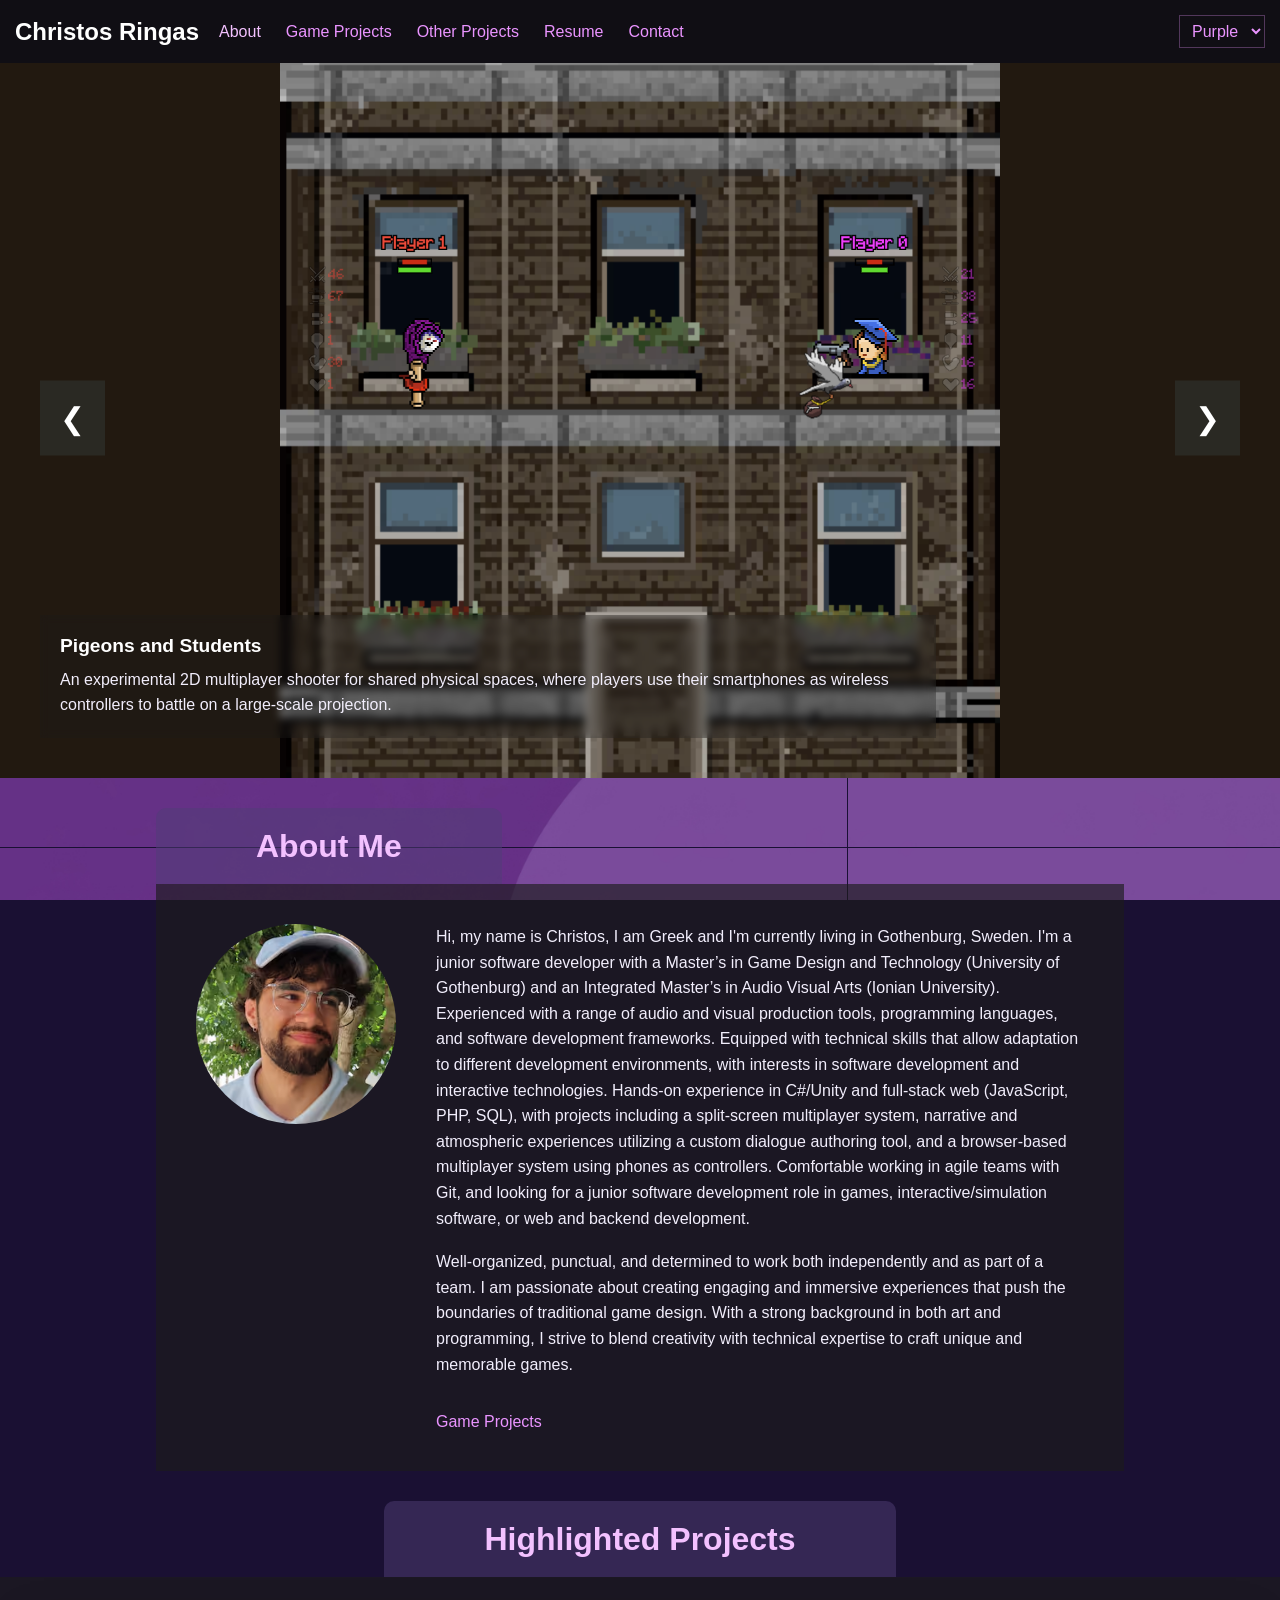
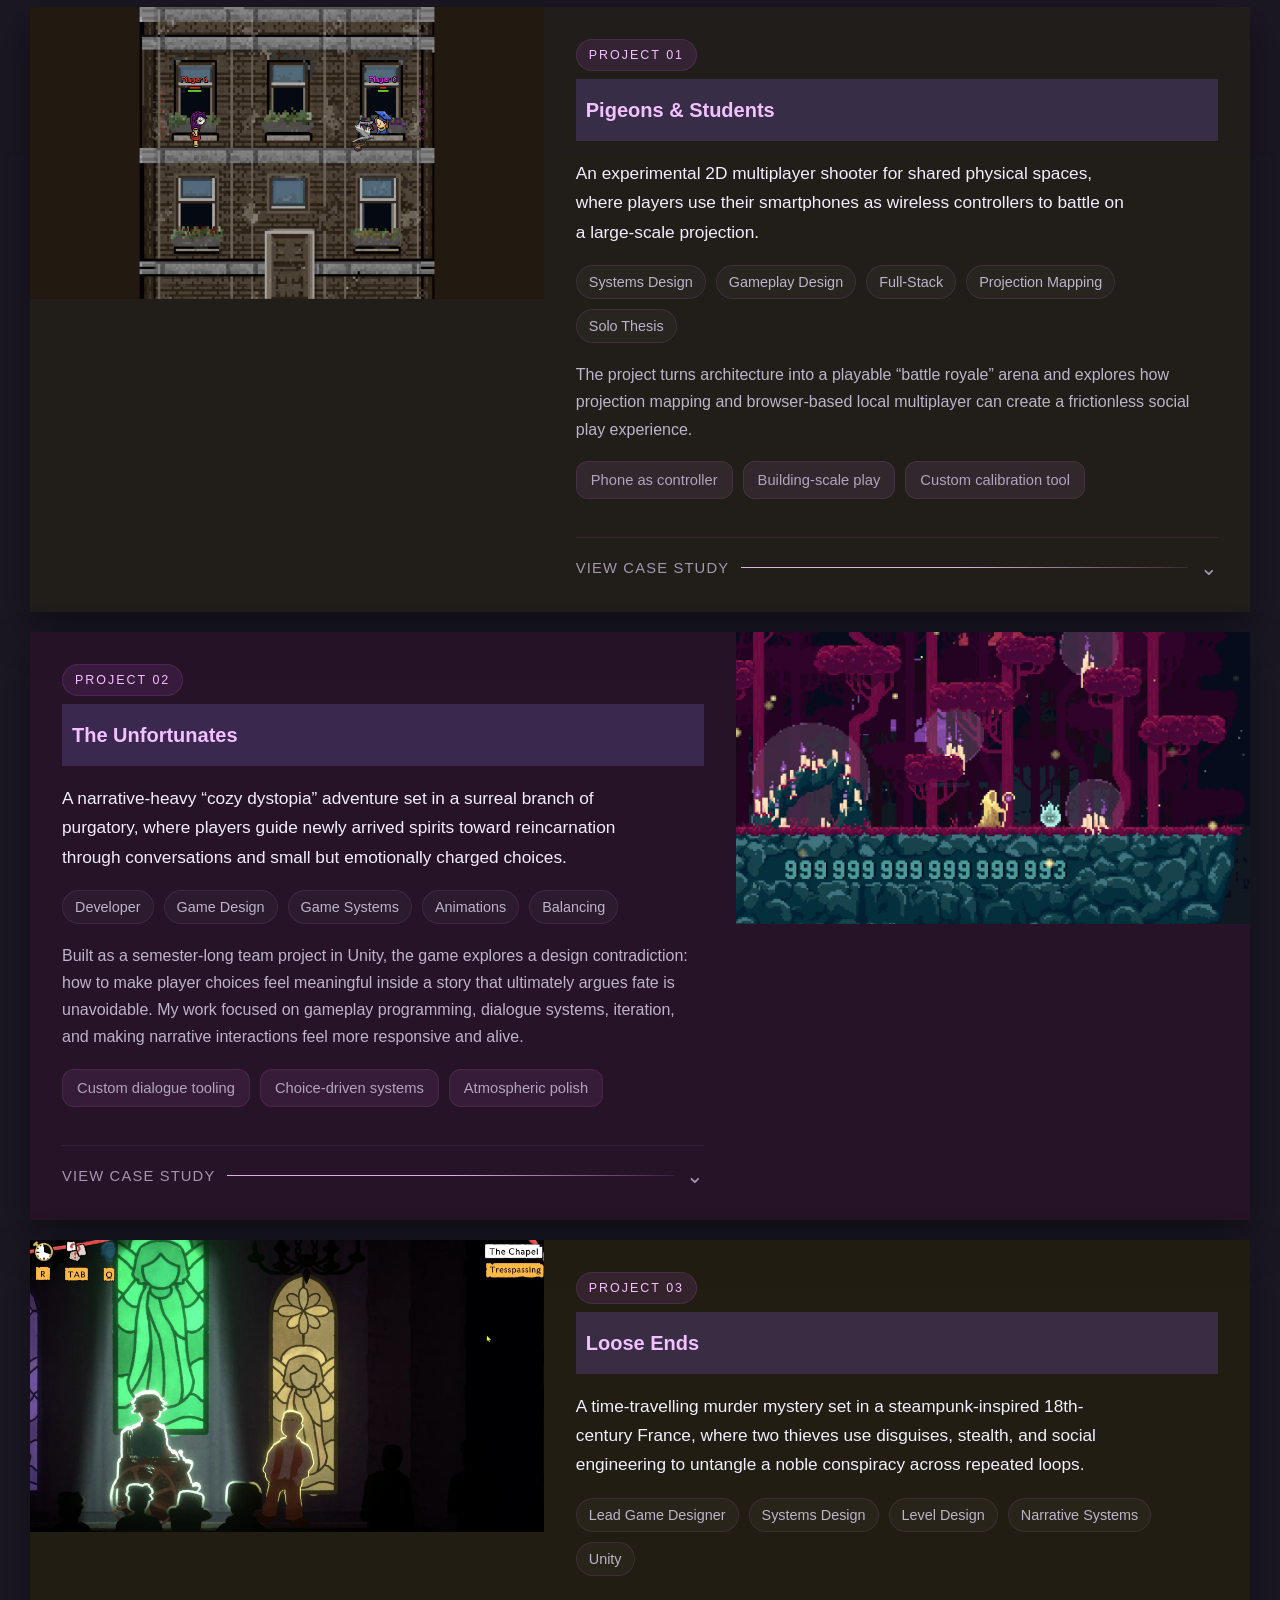
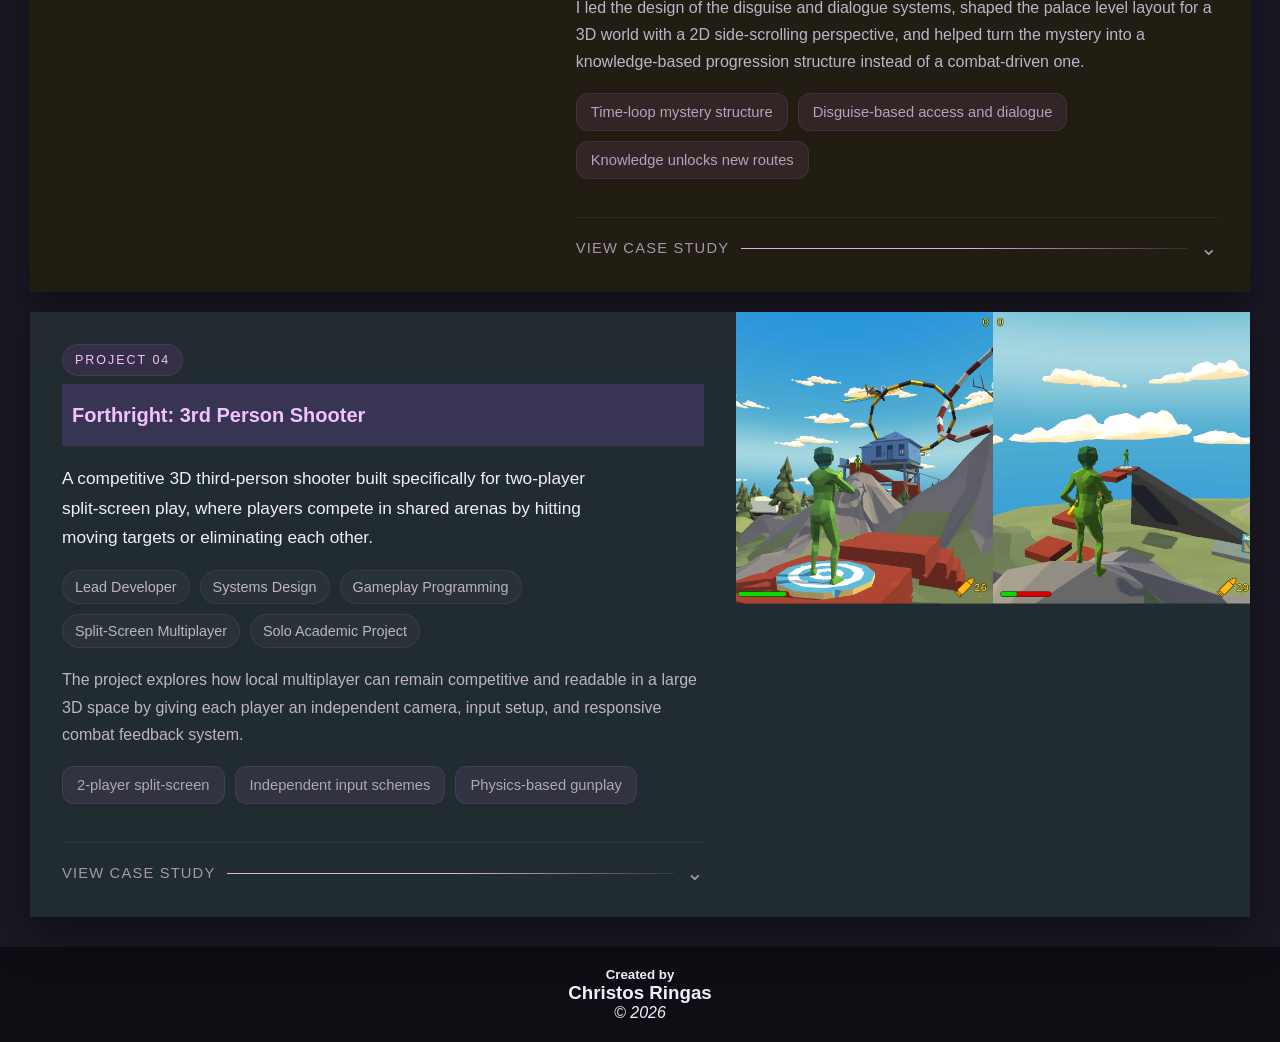
==== commit b18b9a51: "added docs" ====
--- a/index.html
+++ b/index.html
@@ -131,8 +131,9 @@
 					</div>	
 
 					<div>
-						<p class="ins"> Hi, my name is Christos, and I'm currently living in Gothenburg, Sweden. 
-							I'm a junior software developer with a Master’s in Game Design and Technology (University of Gothenburg).
+						<p class="ins"> Hi, my name is Christos, I am Greek and I'm currently living in Gothenburg, Sweden. 
+							I'm a junior software developer with a Master’s in Game Design and Technology (University of Gothenburg) and an Integrated Master’s in
+							Audio Visual Arts (Ionian University).
 							Experienced with a range of audio and visual production tools, programming languages, and software development frameworks. 
 							Equipped with technical skills that allow adaptation to different development environments, with interests in software development and interactive technologies. 
 							Hands-on experience in C#/Unity and full-stack web (JavaScript, PHP, SQL), with projects including a split-screen 
@@ -269,6 +270,12 @@
 									<p>
 										The main goal was to create a local multiplayer game with almost zero setup friction. Instead of requiring dedicated controllers, installations, or complex pairing, I designed the system so players could join instantly by scanning a QR code and using their phones as controllers.
 									</p>
+
+									<br>
+									<a href="reports/pigeons_and_students_thesis_report.pdf" target="_blank" rel="noopener noreferrer" class="project-link-btn">
+										<span>Thesis Report</span>
+										<span>↗</span>
+									</a>
 								</section>
 
 								<section class="detail-panel detail-contributions">
@@ -378,7 +385,11 @@
 											<span>GitHub Repository</span>
 											<span>↗</span>
 										</a>
-																
+
+										<a href="reports/pigeons_and_students_thesis_report.pdf" target="_blank" rel="noopener noreferrer" class="project-link-btn">
+											<span>Thesis Report</span>
+											<span>↗</span>
+										</a>														
 									</div>
 								</section>
 							</div>
@@ -505,6 +516,12 @@
 									<p>
 										The core challenge was balancing player agency with a deliberately nihilistic narrative. We wanted conversations and judgments to feel emotionally significant even when the larger story suggests that none of the player’s decisions can truly escape fate.
 									</p>
+
+									<br>
+									<a href="reports/the_unfortunates_report.pdf" target="_blank" rel="noopener noreferrer" class="project-link-btn">
+										<span>Development Report</span>
+										<span>↗</span>
+									</a>
 								</section>
 
 								<section class="detail-panel detail-contributions">
@@ -779,6 +796,11 @@
 									<p>
 										The main challenge was balancing player freedom inside a time loop with a mystery that still felt coherent and readable. We wanted progression to come from information, timing, and social manipulation rather than combat skill or reflex-heavy play.
 									</p>
+									<br>
+									<a href="reports/loose_ends_design_breakdown.pdf" target="_blank" rel="noopener noreferrer" class="project-link-btn">
+										<span>Design Breakdown</span>
+										<span>↗</span>
+									</a>
 								</section>
 
 								<section class="detail-panel">
@@ -835,6 +857,18 @@
 
 										<figure class="card-image-item">
 											<img src="images/hero_page/more_images/loose_ends/loose_ends_4.png" alt="Level design screenshot from Loose Ends showing the palace layout">
+										</figure>
+
+										<figure class="card-image-item">
+											<img src="images/hero_page/more_images/loose_ends/loose_ends_plot.png" alt="Plot design screenshot from Loose Ends showing the narrative structure">
+										</figure>
+
+										<figure class="card-image-item">
+											<img src="images/hero_page/more_images/loose_ends/loose_ends_quests.png" alt="Quest design screenshot from Loose Ends showing the quest structure and dependencies">
+										</figure>
+
+										<figure class="card-image-item">
+											<img src="images/hero_page/more_images/loose_ends/loose_ends_timeline.png" alt="Timeline design screenshot from Loose Ends showing the time loop structure and quest dependencies">
 										</figure>
 
 										<figure class="card-image-item card-video-item no-image-lightbox">
@@ -883,6 +917,11 @@
 											<span>GitHub Repository</span>
 											<span>↗</span>
 										</a>
+
+										<a href="reports/loose_ends_design_breakdown.pdf" target="_blank" rel="noopener noreferrer" class="project-link-btn">
+											<span>Design Breakdown</span>
+											<span>↗</span>
+										</a>
 									</div>
 								</section>
 						
@@ -1029,6 +1068,12 @@
 									<p>
 										The core challenge was to create a frictionless local multiplayer shooter where two players could share the same physical space without being limited by a single camera. I focused on making split-screen play feel independent, readable, and mechanically fair even when both players moved far apart inside a large 3D environment.
 									</p>
+
+									<br>
+									<a href="reports/forthright_report.pdf" target="_blank" rel="noopener noreferrer" class="project-link-btn">
+										<span>Project Report</span>
+										<span>↗</span>
+									</a>
 								</section>
 
 								<section class="detail-panel detail-contributions">
@@ -1109,6 +1154,11 @@
 									<div class="project-link-row">
 										<a href="https://github.com/ChristosRiggas/forthright-3rd_person_shooter" target="_blank" rel="noopener noreferrer" class="project-link-btn">
 											<span>GitHub Repository</span>
+											<span>↗</span>
+										</a>
+
+										<a href="reports/forthright_report.pdf" target="_blank" rel="noopener noreferrer" class="project-link-btn">
+											<span>Project Report</span>
 											<span>↗</span>
 										</a>
 									</div>
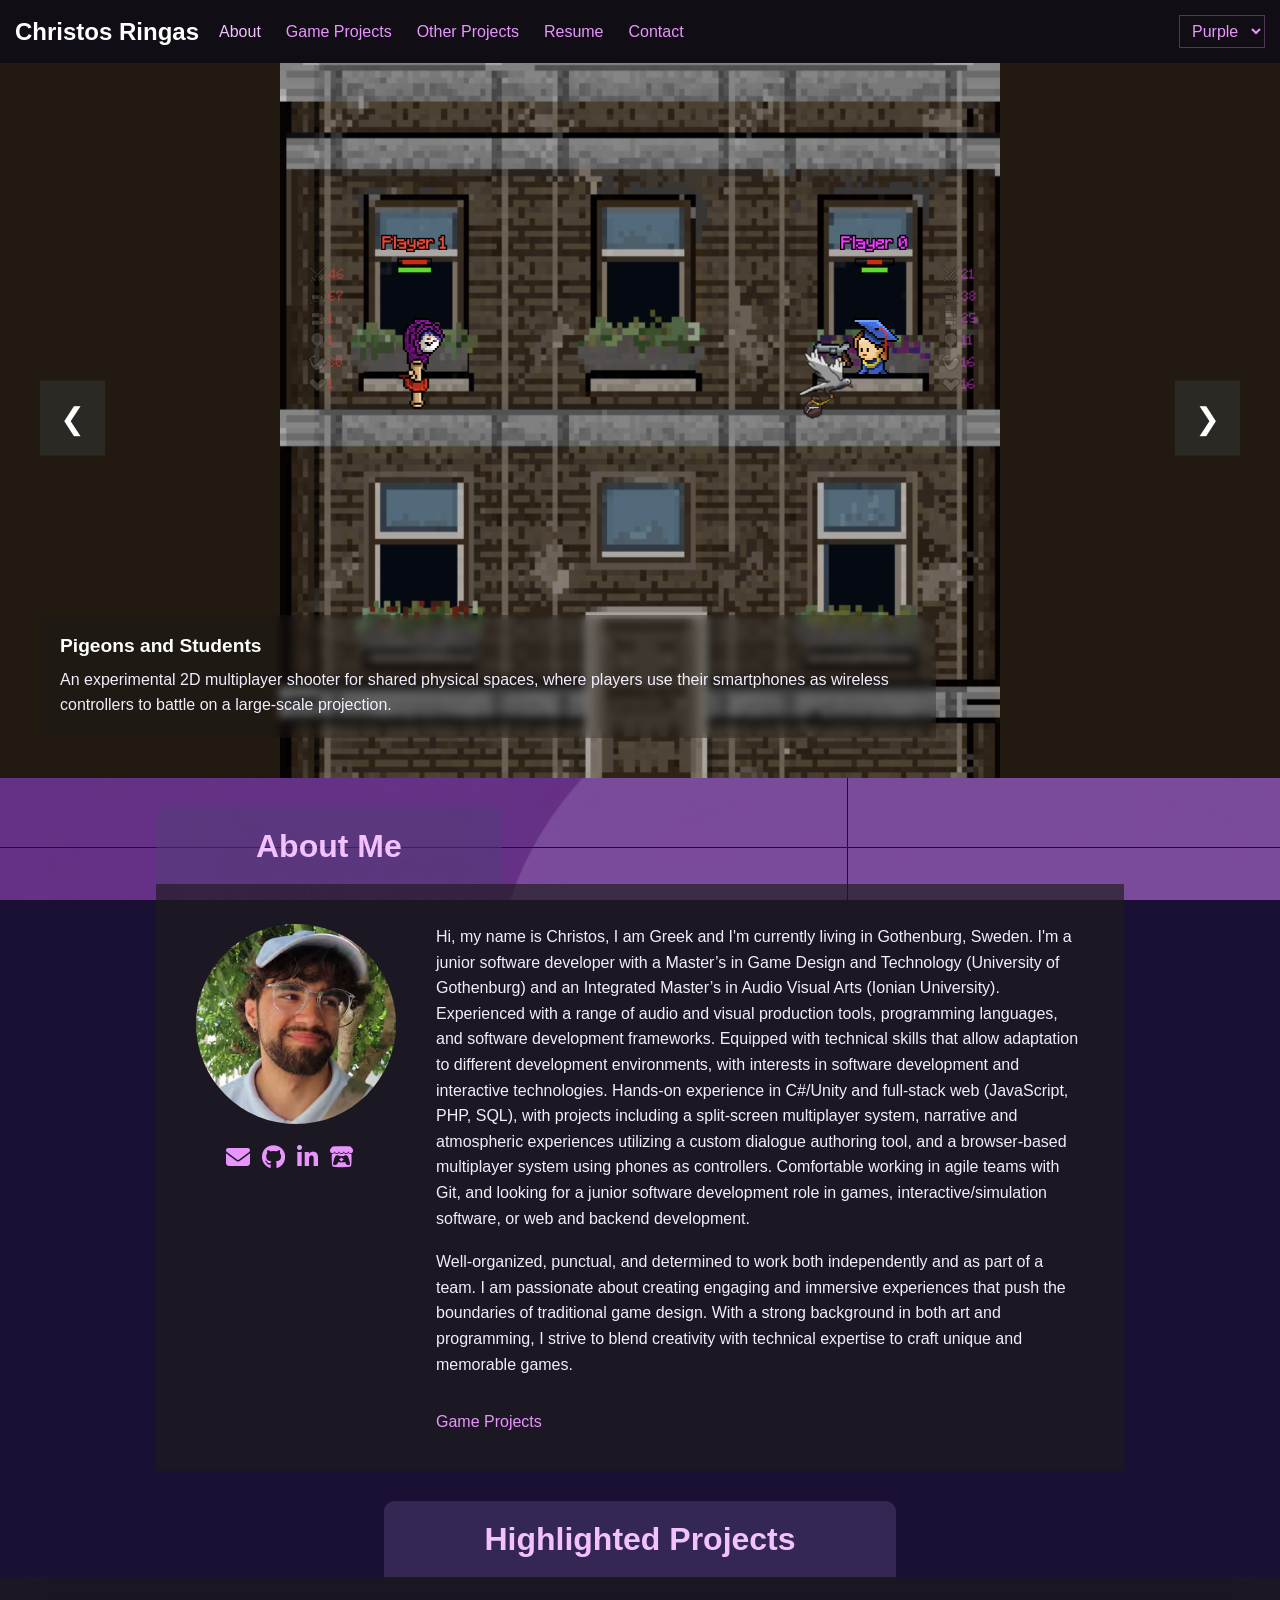
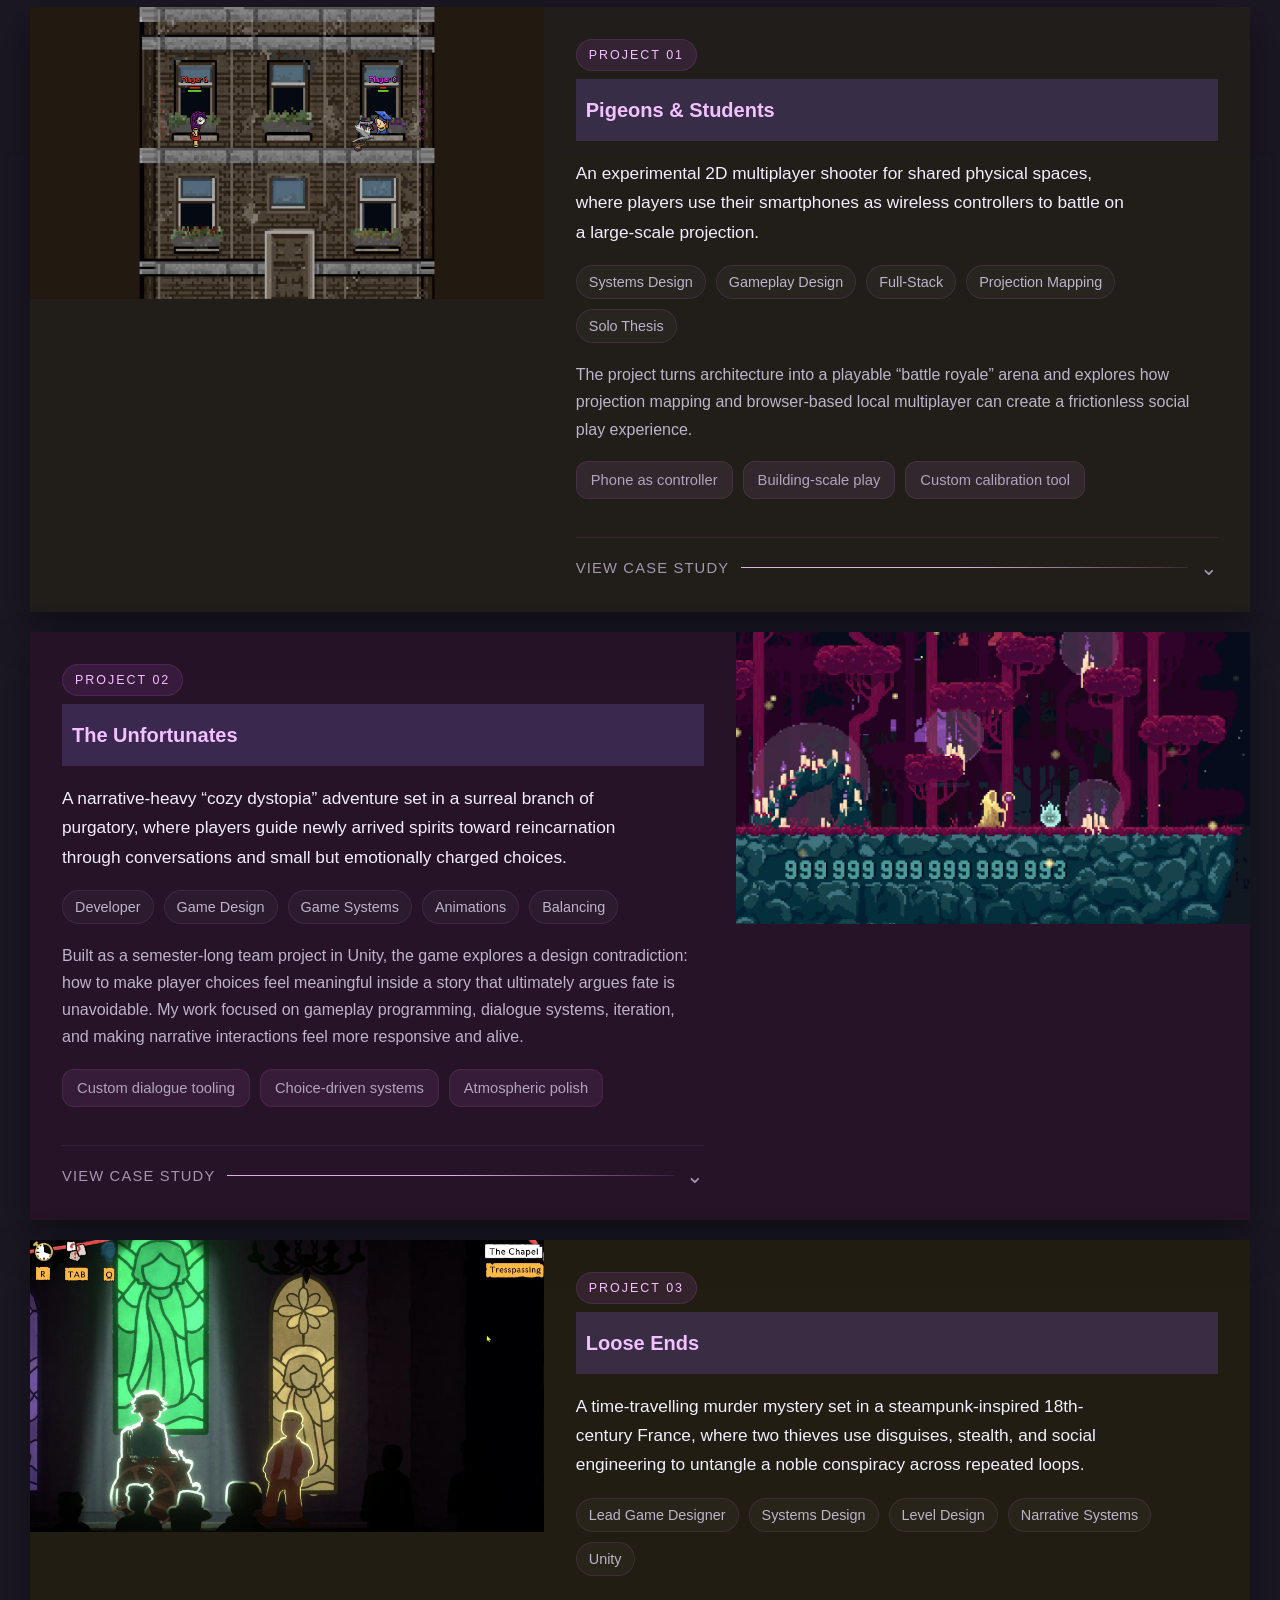
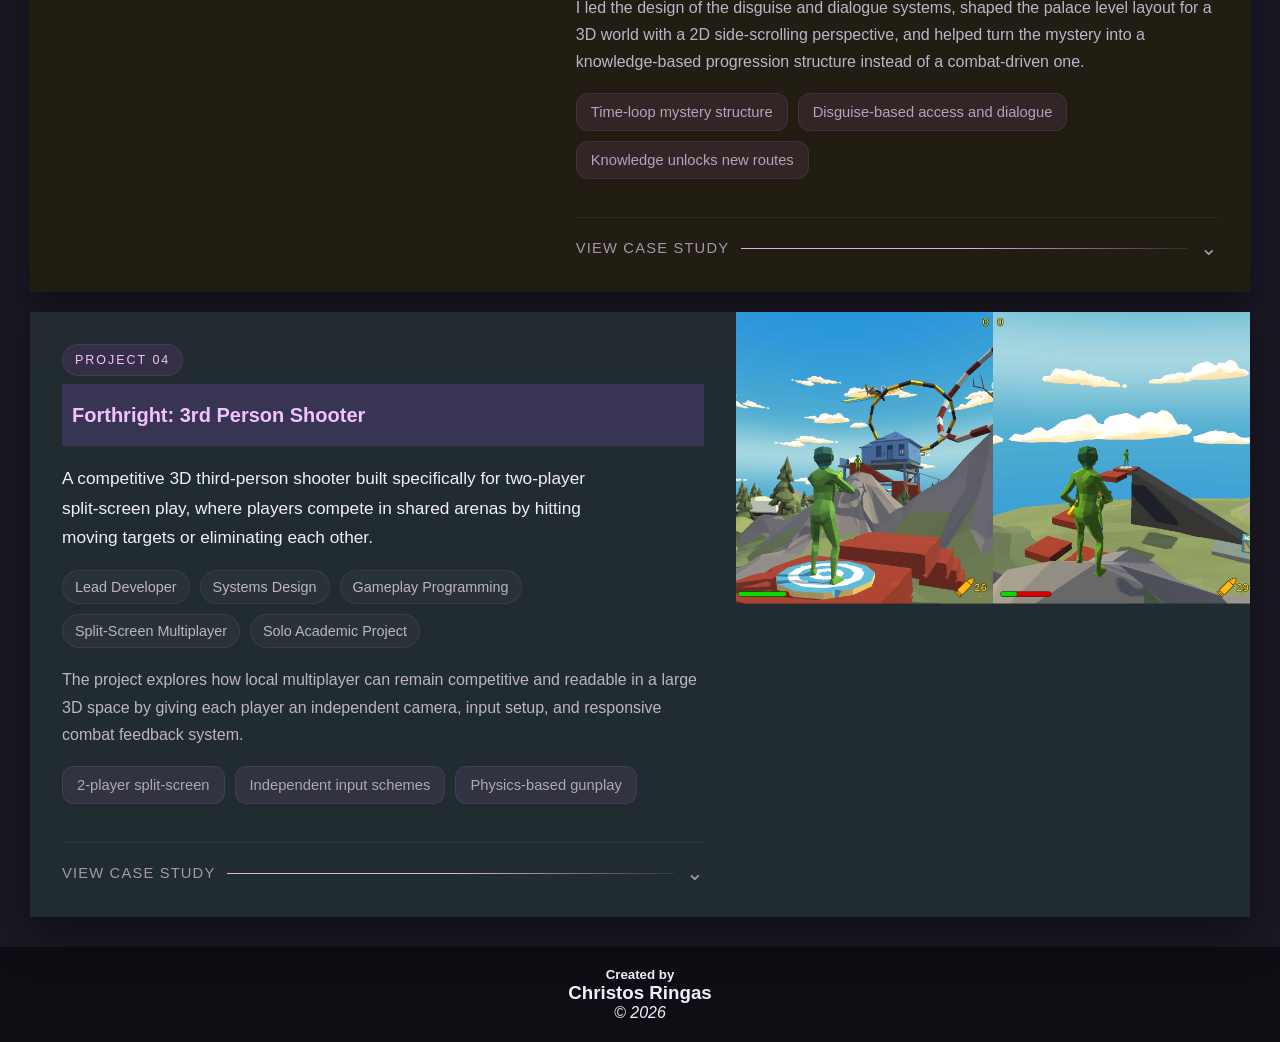
==== commit 0a76c2c0: "changed some details in the player legacy game and added some icons in the index" ====
--- a/index.html
+++ b/index.html
@@ -3,9 +3,10 @@
 <head>
 	<meta charset="utf-8" />
 	<meta name="viewport" content="width=device-width, initial-scale=1.0">
-	<title>Portfolio</title>
+	<title>Christos Ringas - Portfolio</title>
 	<!-- <link type="text/css" rel="stylesheet" href="style/bootstrap.grid.css" />     -->
 	<link type="text/css" href="style/style_stats_block.css" rel="stylesheet" />  
+	<link rel="stylesheet" href="https://cdnjs.cloudflare.com/ajax/libs/font-awesome/6.7.2/css/all.min.css">
 	<script src="https://code.jquery.com/jquery-3.2.1.min.js" integrity="sha256-hwg4gsxgFZhOsEEamdOYGBf13FyQuiTwlAQgxVSNgt4=" crossorigin="anonymous"></script>  <!-- This is an add -->
 	<script src="js/slideshow.js"></script>
 	<script src="js/trigger_on_scroll.js"></script> 
@@ -58,6 +59,7 @@
 				<option value="ocean">Ocean</option>
 				<option value="forest">Forest</option>
 				<option value="light">Light</option>
+				<option value="dark">Dark</option>
 			</select>
 		</header>
 
@@ -124,11 +126,43 @@
 
 			<div class="content subhead reveal-up" id="m"> <h2 class="selected"> About Me </h2>		
 				<div class="subcontent">
-					<div>
+					<div class="profile-pics">
 						<figure class="profile-pic reveal-left">
 							<img src="images/profile_image.png" alt="Profile picture of Christos Ringas">
 						</figure>
-					</div>	
+
+						<div class="profile-contact-icons">
+							<a href="mailto:xristosriggas2@gmail.com"
+							class="contact-icon"
+							aria-label="Email Christos">
+								<i class="fas fa-envelope"></i>
+							</a>
+
+							<a href="https://github.com/ChristosRiggas"
+							target="_blank"
+							rel="noopener noreferrer"
+							class="contact-icon"
+							aria-label="GitHub profile">
+								<i class="fab fa-github"></i>
+							</a>
+
+							<a href="https://www.linkedin.com/in/christos-ringas/"
+							target="_blank"
+							rel="noopener noreferrer"
+							class="contact-icon"
+							aria-label="LinkedIn profile">
+								<i class="fab fa-linkedin-in"></i>
+							</a>
+
+							<a href="https://daukos.itch.io/"
+							target="_blank"
+							rel="noopener noreferrer"
+							class="contact-icon"
+							aria-label="itch.io profile">
+								<i class="fab fa-itch-io"></i>
+							</a>
+						</div>
+					</div>
 
 					<div>
 						<p class="ins"> Hi, my name is Christos, I am Greek and I'm currently living in Gothenburg, Sweden. 
@@ -155,7 +189,7 @@
 			</div>
 
 
-			<div class="subhead highlighted-projects-head reveal-up" id="hp"> <h2 class="selected"> Highlighted Projects </h2>	
+			<div class="subhead highlighted-projects-head reveal-down" id="hp"> <h2 class="selected"> Highlighted Projects </h2>	
 				
 				<div class="highlighted-project">
 					<!-- Project 1 - Pigeons and Students -->
--- a/style/style_stats_block.css
+++ b/style/style_stats_block.css
@@ -147,6 +147,35 @@
     --proj-4: #dce3e6d9;
 }
 
+/* -------------- DARK -------------- */
+:root[data-theme="dark"] {
+    --logo-color: #ffffff;
+    --bg: #141416;
+    --bg-elevated: #1f1f23;
+    --text: #f2f2f4;
+    --span-li: #a8a8b0;
+    --category-head-p: rgb(185, 185, 192);
+    --link: #d4d4dc;
+    --link-hover: #ffffff;
+    --highlight: #e4e4ec;
+    --btn-text: #e4e4ec;
+    --btn-hover-text: #ffffff;
+    --dropdown-hover-text: #141416;
+    --header-bg: #0c0c0e;
+    --subcontent-bg: #1c1c1fd9;
+    --subhead-bg: #2a2a2f;
+    --accent-rgb: 212, 212, 220;
+    --deep-rgb: 140, 140, 150;
+    --panel-rgb: 255, 255, 255;   /* subtle overlays */
+    --card-rgb: 24, 24, 28;       /* card backgrounds */
+    --bg-filter: none;
+    --bg-opacity: 0;              /* hides the purple image */
+    --proj-1: #23211ec9;          /* Pigeons & Students */
+    --proj-2: #241e24c9;          /* The Unfortunates */
+    --proj-3: #23221cc9;          /* Loose Ends */
+    --proj-4: #1e2325c9;          /* Forthright */
+}
+
 .theme-select {
     background: var(--header-bg);
     color: var(--link);
@@ -260,6 +289,16 @@
     background-color: var(--subcontent-bg);
     margin-top: 19px;
     margin-bottom: 20px;
+}
+
+.profile-contact-icons {
+    display: flex;
+    gap: 12px;
+    align-items: center;
+    margin-bottom: 10px;
+    font-size: 1.5rem;
+    text-align: center;
+    margin-left: 30px;
 }
 
 .profile-pic {
@@ -995,7 +1034,7 @@
 .card-image-item video,
 .card-image-item .gallery-video-trigger {
     width: 100%;
-    height: 100%;
+    /* height: 100%; */
     display: block;
 }
 
@@ -1223,6 +1262,7 @@
 ========================= */
 .reveal-left,
 .reveal-right,
+.reveal-down,
 .reveal-up {
     opacity: 0;
     transition: all 0.8s ease;
@@ -1238,6 +1278,10 @@
 
 .reveal-up {
     transform: translateY(60px);
+}
+
+.reveal-down {
+    transform: translateY(-60px);
 }
 
 .reveal-visible {
@@ -1439,13 +1483,57 @@
     display: flex;
     flex-direction: column;
     gap: 15px;
-    margin: 0 20px;
+    margin: 12px 0;
     text-align: center;
+    width: 100%;
+}
+
+.contact-link {
+    align-items: center;
+    gap: 14px;
+    padding: 12px 18px;
+    color: #ccc;
+    text-decoration: none;
+    font-size: 16px;
+    border: 2px solid var(--game-projects-border);
+    border-radius: 10px;
+    background: rgba(255, 255, 255, 0.03);
+    transition: all 0.3s ease;
+    width: 100%;
+    box-sizing: border-box;
+}
+
+.contact-link i {
+    font-size: 21px;
+    width: 24px;
+    text-align: center;
+    color: var(--contact-link-icon);
+    transition: all 0.3s ease;
+}
+
+.contact-link:hover {
+    color: #fff;
+    border-color: var(--a-hover);
+    background: var(--contact-link-hover-bg);
+    transform: translateY(-1px);
+}
+
+.contact-link:hover i {
+    color: var(--a-hover);
 }
 
 .contact-info a {
     /* color: #ea94ff; */
     font-size: 1.1rem;
+}
+
+.contact-container {
+    display: flex;
+    flex-direction: column;
+    gap: 0px;
+    margin-top: 19px;
+    background-color: var(--game-projects-bg);
+    padding: 30px 200px;
 }
 
 /* =========================
@@ -1476,6 +1564,10 @@
 
     .header {
         gap: 10px;
+    }
+
+    .contact-container {
+        padding: 30px 100px;
     }
 }
 
@@ -1733,4 +1825,34 @@
     .card-image-item {
         aspect-ratio: 16 / 9;
     }
+
+    .contact-container {
+        padding: 30px 20px;
+        margin-top: 0px;
+    }
+
+    .project-card-short {
+        grid-template-columns: 1fr;
+    }
+
+    .project-card-short-media {
+        justify-content: center;
+        .card-image-item {
+            max-width: 100%;
+            margin: 0 auto;
+        }
+        display: grid;
+        grid-template-columns: 0.5fr .5fr;
+        gap: 10px;
+    }
+
+    .profile-pics {
+        display: flex;
+        justify-content: center;
+    }
+
+    .profile-contact-icons {
+        justify-content: right;
+        font-size: 2rem;
+    }
 }
